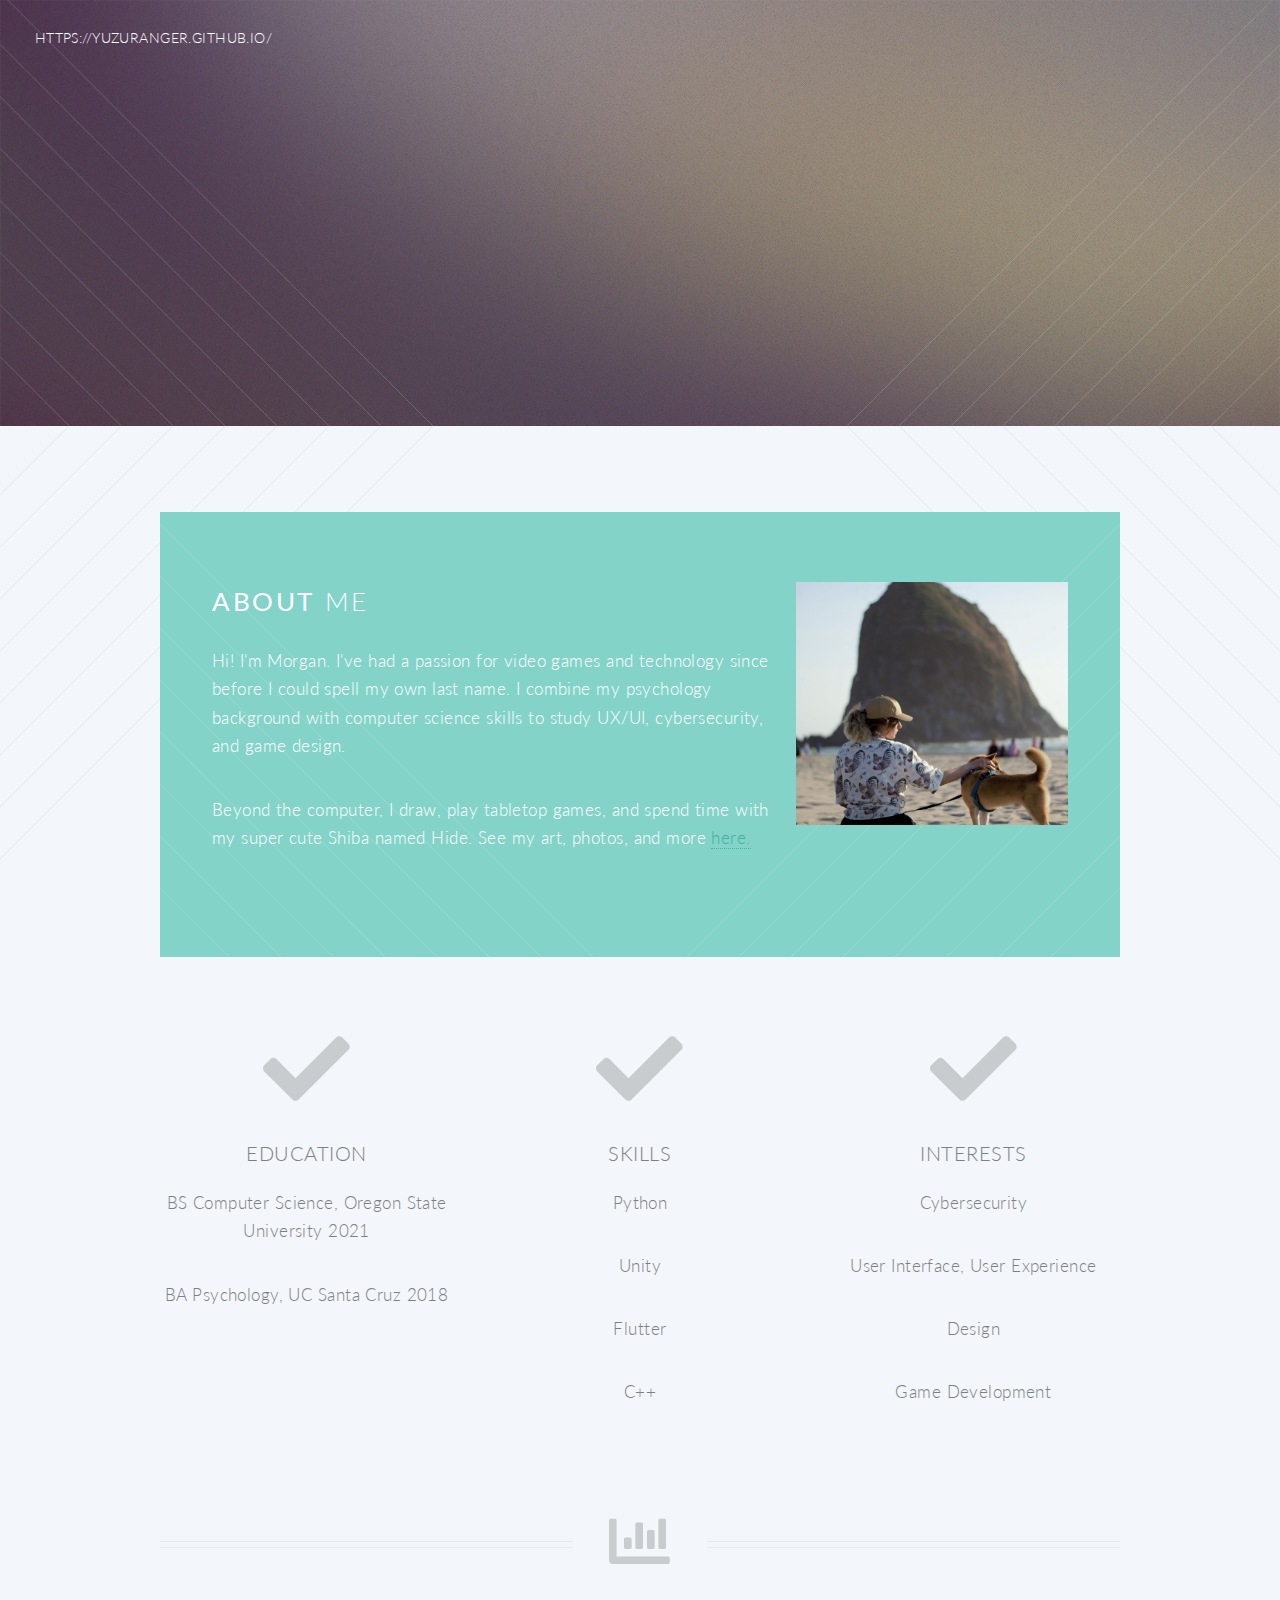
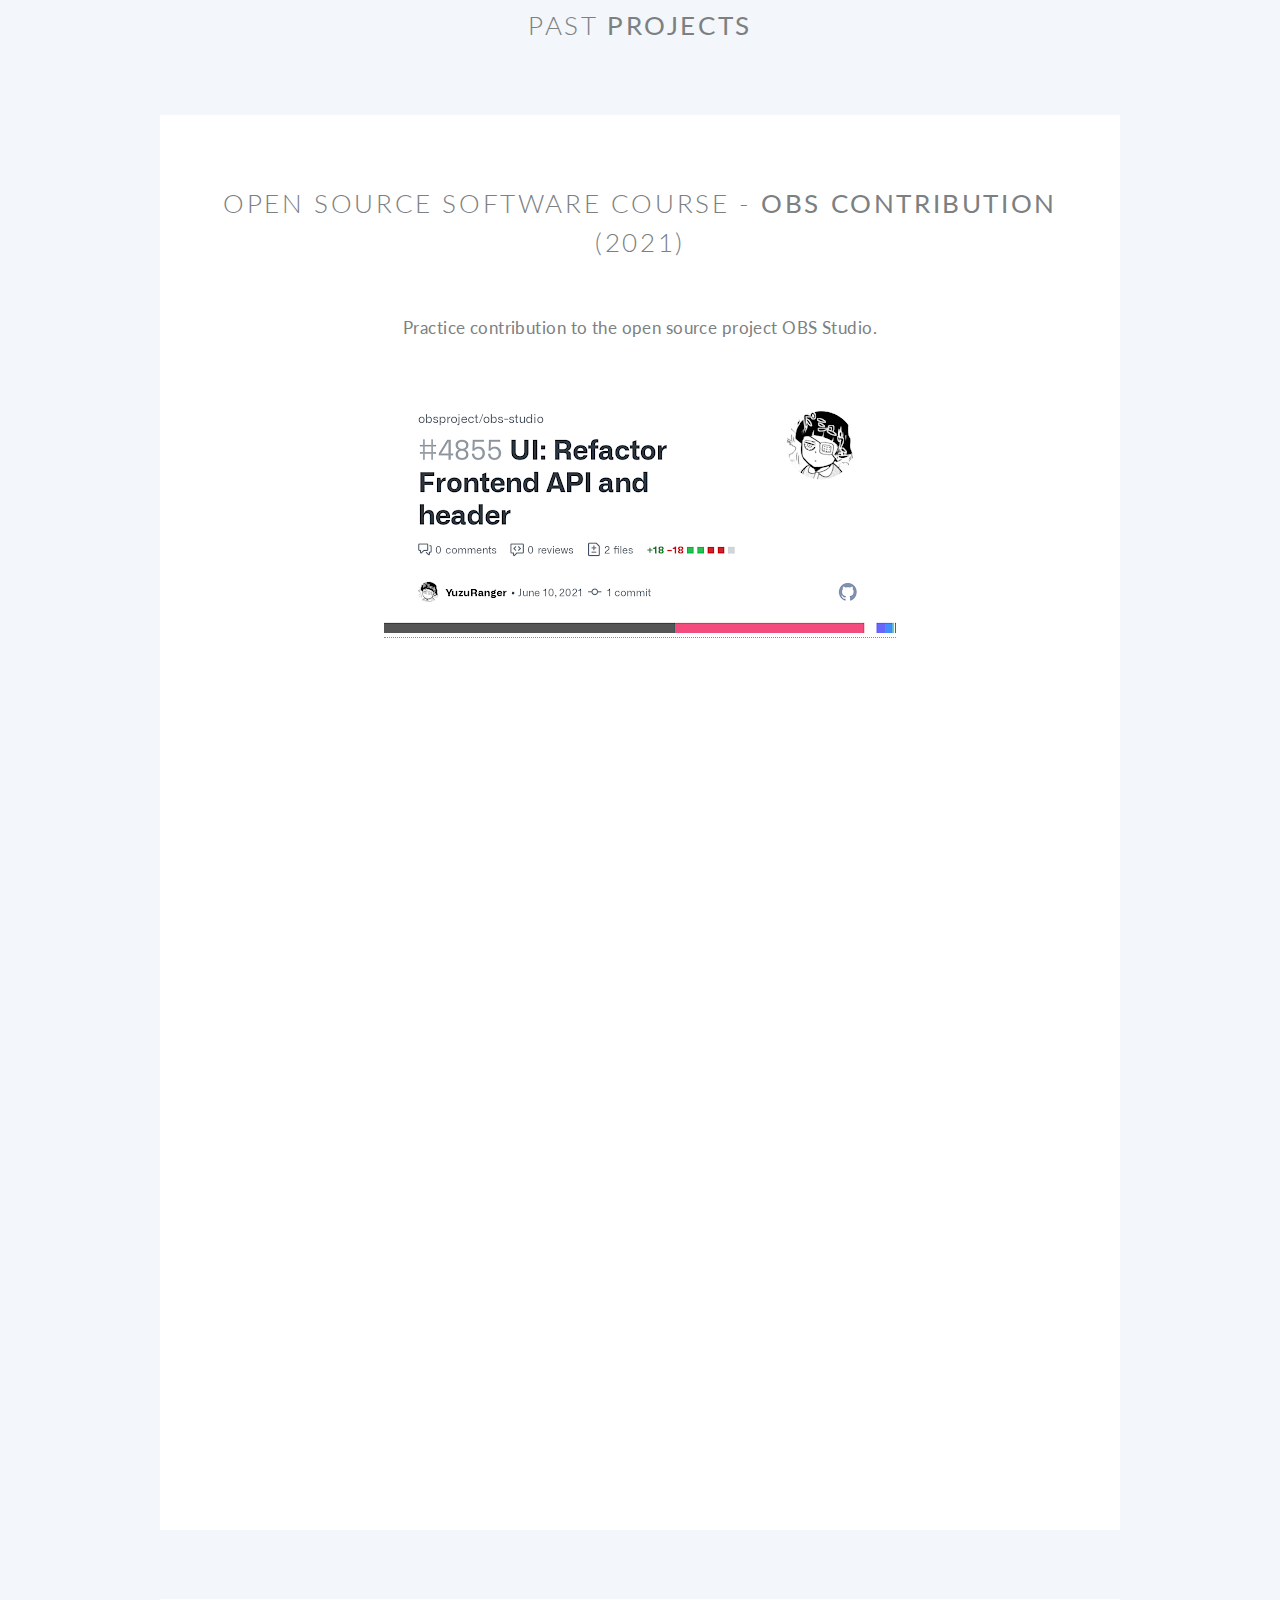
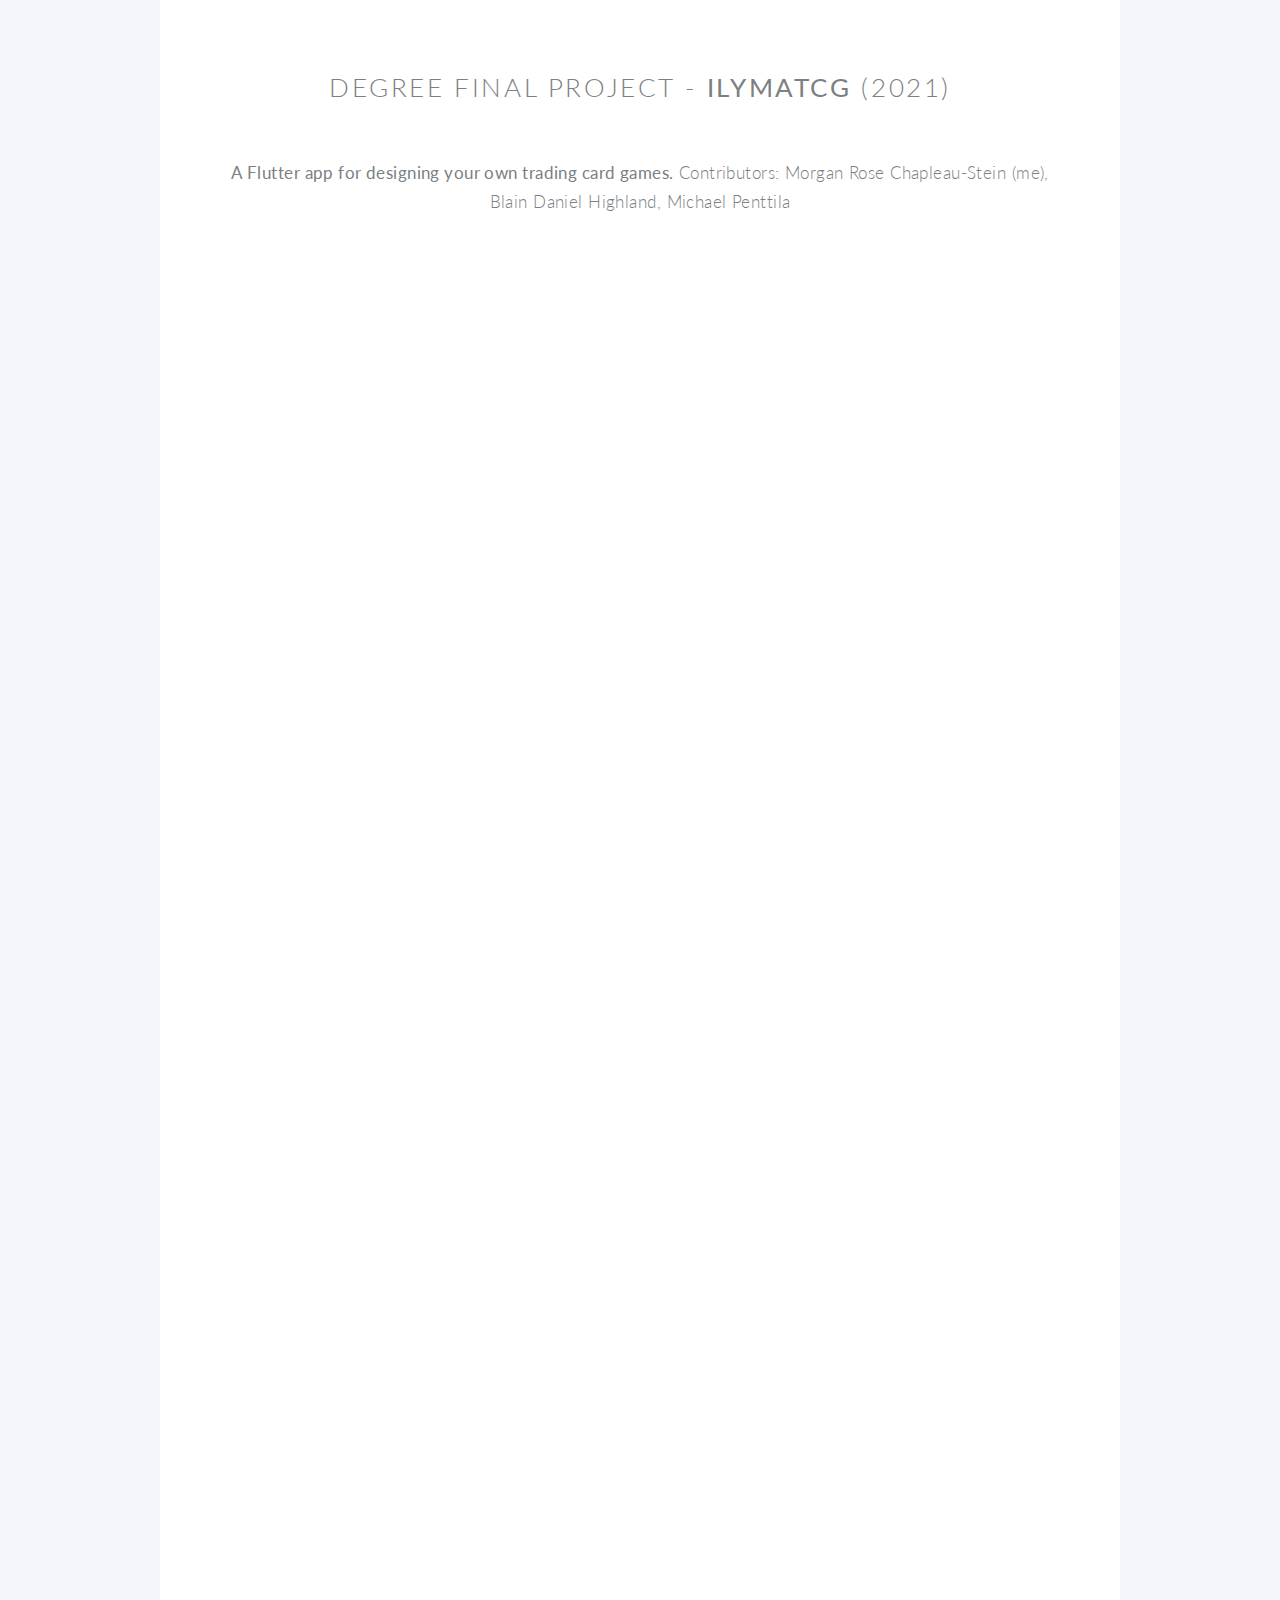
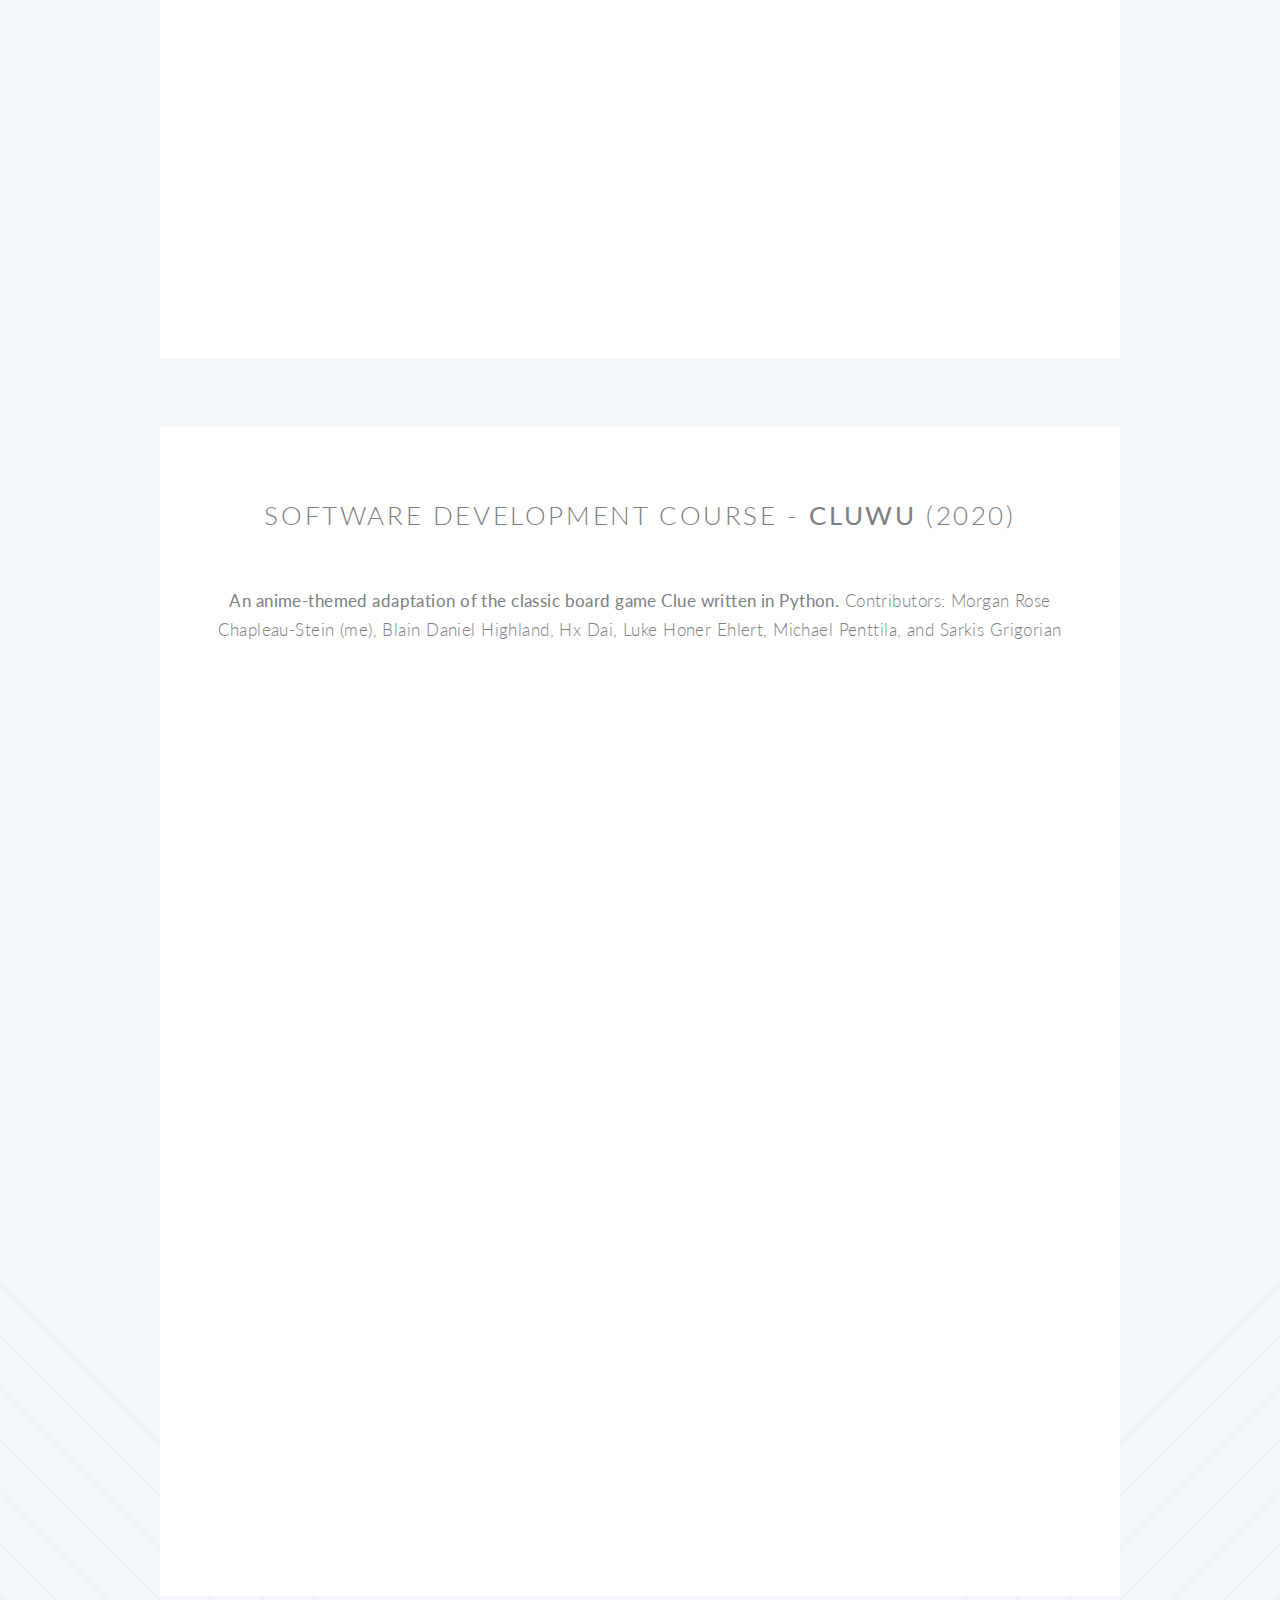
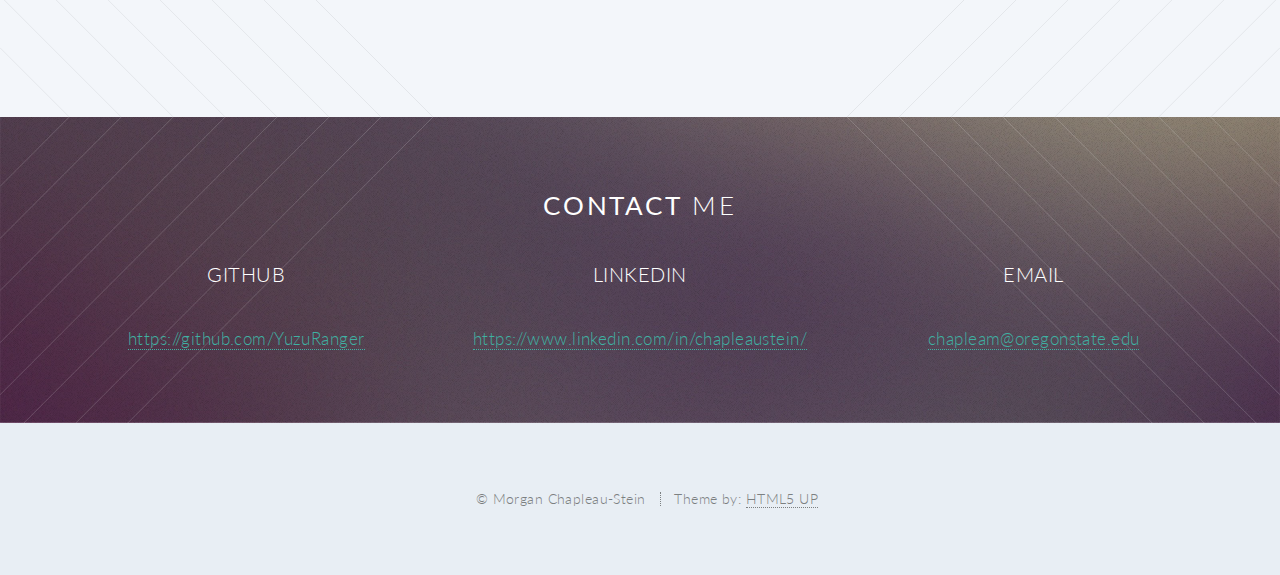
==== index.html @ c9068a82 "added art page" ====
<!DOCTYPE HTML>
<!--
	Twenty by HTML5 UP
	html5up.net | @ajlkn
	Free for personal and commercial use under the CCA 3.0 license (html5up.net/license)
-->
<html>
	<head>
		<title>YuzuRanger on Github</title>
		<meta charset="utf-8" />
		<meta name="viewport" content="width=device-width, initial-scale=1, user-scalable=no" />
		<link rel="stylesheet" href="assets/css/main.css" />
		<noscript><link rel="stylesheet" href="assets/css/noscript.css" /></noscript>
	</head>
	<body class="index is-preload">
		<div id="page-wrapper">

			<!-- Header -->
				<header id="header" class="alt">
					<h1 id="logo"><a href="index.html"><span>https://yuzuranger.github.io/</span></a></h1>
				</header>

			<!-- Banner -->
				<section id="banner">

					<!--
						".inner" is set up as an inline-block so it automatically expands
						in both directions to fit whatever's inside it. This means it won't
						automatically wrap lines, so be sure to use line breaks where
						appropriate (<br />).
					-->
					<div class="inner">

						<header>
							<h2>Morgan Chapleau-Stein</h2>
						</header>


					</div>

				</section>

			<!-- Main -->
				<article id="main">



					<!-- One -->
						<section class="wrapper style2 container special-alt">
							<div class="row gtr-50">
								<div class="col-8 col-12-narrower">

									<header>
										<h2><strong>about</strong> me</h2>
									</header>
									<p>Hi! I'm Morgan. I've had a passion for video games and technology since before I could spell my own last name. I combine my psychology background with computer science skills to study UX/UI, cybersecurity, and game design.</p>
									<p>Beyond the computer, I draw, play tabletop games, and spend time with my super cute Shiba named Hide. See my art, photos, and more <a href="art.html">here.</a></p>
									
								</div>
								<div class="col-4 col-12-narrower imp-narrower">

									<img src="images/me.jpg" width=100%>

								</div>
							</div>
						</section>

					<!-- Two -->
						<section class="wrapper style1 container special">
							<div class="row">
								<div class="col-4 col-12-narrower">

									<section>
										<span class="icon solid featured fa-check"></span>
										<header>
											<h3>Education</h3>
										</header>
										<p>BS Computer Science, Oregon State University 2021</p>
										<p>BA Psychology, UC Santa Cruz 2018</p>

									</section>

								</div>
								<div class="col-4 col-12-narrower">

									<section>
										<span class="icon solid featured fa-check"></span>
										<header>
											<h3>Skills</h3>
										</header>
										<p>Python</p>
										<p>Unity</p>
										<p>Flutter</p>
										<p>C++</p>
									</section>

								</div>
								<div class="col-4 col-12-narrower">

									<section>
										<span class="icon solid featured fa-check"></span>
										<header>
											<h3>Interests</h3>
										</header>
										<p>Cybersecurity</p>
										<p>User Interface, User Experience</p>
										<p>Design</p>
										<p>Game Development</p>
									</section>

								</div>
							</div>
						</section>

					<!-- projects -->
					<header class="special container">
						<span class="icon solid fa-chart-bar"></span>
						<h2>Past <strong>projects</strong></h2>
					</header>
						<section class="wrapper style3 container special">
							<header class="major">
								<h2>Open Source Software Course - <strong>OBS Contribution</strong> (2021)</h2>
							</header>
							<p><strong>Practice contribution to the open source project OBS Studio.</strong></p>

							<a href="https://github.com/obsproject/obs-studio/pull/4855"><img src="images/g1.png"></a>
							<br>

							<iframe src="https://docs.google.com/document/d/e/2PACX-1vSwGiPOzsuc2Uw4snIFhmp6GbvDnw8uD0S9r4WxNr6JnyrdRnXQN_FtcjjogyVrmE24zHFkXemZm5EI/pub?embedded=true"></iframe>
						</section>
						<section class="wrapper style3 container special">
							<header class="major">
								<h2>Degree Final Project - <strong>ILYMATCG</strong> (2021)</h2>
							</header>
							<p><strong>A Flutter app for designing your own trading card games.</strong> Contributors: Morgan Rose Chapleau-Stein (me), Blain Daniel Highland, Michael Penttila</p>
							
							<iframe src="https://drive.google.com/file/d/1SNBXT-QyRemCZCyQq621tSJqMJPLqbXi/preview" allow="autoplay"></iframe>
							<br>
							<iframe src="https://docs.google.com/document/d/e/2PACX-1vS5sUre1M38hXi2wz8zLCX3wiAbRw67lg-1IGA5bc5-B4x-B6H-WtFAdE83tLiREfbLYarfRO1UyEIy/pub?embedded=true"></iframe>

						</section>
						<section class="wrapper style3 container special">
							<header class="major">
								<h2>Software Development Course - <strong>CLUWU</strong> (2020)</h2>
							</header>
							<p><strong>An anime-themed adaptation of the classic board game Clue written in Python.</strong> Contributors: Morgan Rose Chapleau-Stein (me), Blain Daniel Highland, Hx Dai, Luke Honer Ehlert, Michael Penttila, and Sarkis Grigorian</p>
							<br>
							<iframe width="560" height="315" src="https://www.youtube.com/embed/fvXl5PFmOvU" title="YouTube video player" frameborder="0" allow="accelerometer; autoplay; clipboard-write; encrypted-media; gyroscope; picture-in-picture" allowfullscreen></iframe>

						</section>



				</article>

			<!-- CTA -->
				<section id="cta">

					<header>
						<h2><strong>Contact</strong> Me</h2>
					</header>

					<div class="row">
								<div class="col-4 col-12-narrower">

									<section>
										<header>
											<h3>GitHub</h3>
										</header>
										<a href="https://github.com/YuzuRanger">https://github.com/YuzuRanger</a>
									</section>

								</div>
								<div class="col-4 col-12-narrower">

									<section>
										<header>
											<h3>LinkedIn</h3>
										</header>
										<a href="https://www.linkedin.com/in/chapleaustein/">https://www.linkedin.com/in/chapleaustein/</a>
									</section>

								</div>
								<div class="col-4 col-12-narrower">

									<section>
										<header>
											<h3>Email</h3>
										</header>
										<a href="chapleam@oregonstate.edu">chapleam@oregonstate.edu</a>
									</section>

								</div>

				</section>

			<!-- Footer -->
				<footer id="footer">



					<ul class="copyright">
						<li>&copy; Morgan Chapleau-Stein</li><li>Theme by: <a href="http://html5up.net">HTML5 UP</a></li>
					</ul>

				</footer>

		</div>

		<!-- Scripts -->
			<script src="assets/js/jquery.min.js"></script>
			<script src="assets/js/jquery.dropotron.min.js"></script>
			<script src="assets/js/jquery.scrolly.min.js"></script>
			<script src="assets/js/jquery.scrollex.min.js"></script>
			<script src="assets/js/browser.min.js"></script>
			<script src="assets/js/breakpoints.min.js"></script>
			<script src="assets/js/util.js"></script>
			<script src="assets/js/main.js"></script>

	</body>
</html>
---- assets/css/main.css ----
@import url("fontawesome-all.min.css");
@import url("https://fonts.googleapis.com/css?family=Lato:300,400,900");

/*
	Twenty by HTML5 UP
	html5up.net | @ajlkn
	Free for personal and commercial use under the CCA 3.0 license (html5up.net/license)
*/
      iframe {
        width: 100%;
        height: 90vh;
        border: none;
      }

html, body, div, span, applet, object,
iframe, h1, h2, h3, h4, h5, h6, p, blockquote,
pre, a, abbr, acronym, address, big, cite,
code, del, dfn, em, img, ins, kbd, q, s, samp,
small, strike, strong, sub, sup, tt, var, b,
u, i, center, dl, dt, dd, ol, ul, li, fieldset,
form, label, legend, table, caption, tbody,
tfoot, thead, tr, th, td, article, aside,
canvas, details, embed, figure, figcaption,
footer, header, hgroup, menu, nav, output, ruby,
section, summary, time, mark, audio, video {
	margin: 0;
	padding: 0;
	border: 0;
	font-size: 100%;
	font: inherit;
	vertical-align: baseline;}

article, aside, details, figcaption, figure,
footer, header, hgroup, menu, nav, section {
	display: block;}

body {
	line-height: 1;
}

ol, ul {
	list-style: none;
}

blockquote, q {
	quotes: none;
}

	blockquote:before, blockquote:after, q:before, q:after {
		content: '';
		content: none;
	}

table {
	border-collapse: collapse;
	border-spacing: 0;
}

body {
	-webkit-text-size-adjust: none;
}

mark {
	background-color: transparent;
	color: inherit;
}

input::-moz-focus-inner {
	border: 0;
	padding: 0;
}

input, select, textarea {
	-moz-appearance: none;
	-webkit-appearance: none;
	-ms-appearance: none;
	appearance: none;
}

/* Basic */

	html {
		box-sizing: border-box;
	}

	*, *:before, *:after {
		box-sizing: inherit;
	}

	body {
		background: #f3f6fa;
	}

		body.is-preload *, body.is-preload *:before, body.is-preload *:after {
			-moz-animation: none !important;
			-webkit-animation: none !important;
			-ms-animation: none !important;
			animation: none !important;
			-moz-transition: none !important;
			-webkit-transition: none !important;
			-ms-transition: none !important;
			transition: none !important;
		}

	body, input, select, textarea {
		color: #7c8081;
		font-family: 'Lato', sans-serif;
		font-size: 15pt;
		font-weight: 300;
		letter-spacing: 0.025em;
		line-height: 1.75em;
	}

	a {
		-moz-transition: color 0.2s ease-in-out, border-color 0.2s ease-in-out, background-color 0.2s ease-in-out;
		-webkit-transition: color 0.2s ease-in-out, border-color 0.2s ease-in-out, background-color 0.2s ease-in-out;
		-ms-transition: color 0.2s ease-in-out, border-color 0.2s ease-in-out, background-color 0.2s ease-in-out;
		transition: color 0.2s ease-in-out, border-color 0.2s ease-in-out, background-color 0.2s ease-in-out;
		color: #3fb1a3;
		text-decoration: none;
		border-bottom: dotted 1px;
	}

		a:hover {
			border-bottom-color: transparent;
		}

	strong, b {
		font-weight: 400;
	}

	p, ul, ol, dl, table, blockquote {
		margin: 0 0 2em 0;
	}

	h1, h2, h3, h4, h5, h6 {
		color: inherit;
		font-weight: 300;
		line-height: 1.75em;
		margin-bottom: 1em;
		text-transform: uppercase;
	}

		h1 a, h2 a, h3 a, h4 a, h5 a, h6 a {
			color: inherit;
			text-decoration: none;
			border: 0;
		}

	h2 {
		font-size: 1.5em;
		letter-spacing: 0.1em;
	}

	h3 {
		font-size: 1.15em;
		letter-spacing: 0.025em;
	}

	sub {
		font-size: 0.8em;
		position: relative;
		top: 0.5em;
	}

	sup {
		font-size: 0.8em;
		position: relative;
		top: -0.5em;
	}

	hr {
		border-top: solid 1px rgba(124, 128, 129, 0.2);
		border: 0;
		margin-bottom: 1.5em;
	}

	blockquote {
		border-left: solid 0.5em rgba(124, 128, 129, 0.2);
		font-style: italic;
		padding: 1em 0 1em 2em;
	}

/* Container */

	.container {
		margin: 0 auto;
		max-width: 100%;
		width: 1400px;
	}

		.container.medium {
			width: 1050px;
		}

		@media screen and (max-width: 1680px) {

			.container {
				width: 1200px;
			}

				.container.medium {
					width: 900px;
				}

		}

		@media screen and (max-width: 1280px) {

			.container {
				width: 960px;
			}

				.container.medium {
					width: 735px;
				}

		}

		@media screen and (max-width: 980px) {

			.container {
				width: 95%;
			}

				.container.medium {
					width: 71.25%;
				}

		}

		@media screen and (max-width: 840px) {

			.container {
				width: 95%;
			}

				.container.medium {
					width: 95%;
				}

		}

		@media screen and (max-width: 736px) {

			.container {
				width: 100%;
			}

				.container.medium {
					width: 100%;
				}

		}

/* Row */

	.row {
		display: flex;
		flex-wrap: wrap;
		box-sizing: border-box;
		align-items: stretch;
	}

		.row > * {
			box-sizing: border-box;
		}

		.row.gtr-uniform > * > :last-child {
			margin-bottom: 0;
		}

		.row.aln-left {
			justify-content: flex-start;
		}

		.row.aln-center {
			justify-content: center;
		}

		.row.aln-right {
			justify-content: flex-end;
		}

		.row.aln-top {
			align-items: flex-start;
		}

		.row.aln-middle {
			align-items: center;
		}

		.row.aln-bottom {
			align-items: flex-end;
		}

		.row > .imp {
			order: -1;
		}

		.row > .col-1 {
			width: 8.33333%;
		}

		.row > .off-1 {
			margin-left: 8.33333%;
		}

		.row > .col-2 {
			width: 16.66667%;
		}

		.row > .off-2 {
			margin-left: 16.66667%;
		}

		.row > .col-3 {
			width: 25%;
		}

		.row > .off-3 {
			margin-left: 25%;
		}

		.row > .col-4 {
			width: 33.33333%;
		}

		.row > .off-4 {
			margin-left: 33.33333%;
		}

		.row > .col-5 {
			width: 41.66667%;
		}

		.row > .off-5 {
			margin-left: 41.66667%;
		}

		.row > .col-6 {
			width: 50%;
		}

		.row > .off-6 {
			margin-left: 50%;
		}

		.row > .col-7 {
			width: 58.33333%;
		}

		.row > .off-7 {
			margin-left: 58.33333%;
		}

		.row > .col-8 {
			width: 66.66667%;
		}

		.row > .off-8 {
			margin-left: 66.66667%;
		}

		.row > .col-9 {
			width: 75%;
		}

		.row > .off-9 {
			margin-left: 75%;
		}

		.row > .col-10 {
			width: 83.33333%;
		}

		.row > .off-10 {
			margin-left: 83.33333%;
		}

		.row > .col-11 {
			width: 91.66667%;
		}

		.row > .off-11 {
			margin-left: 91.66667%;
		}

		.row > .col-12 {
			width: 100%;
		}

		.row > .off-12 {
			margin-left: 100%;
		}

		.row.gtr-0 {
			margin-top: 0px;
			margin-left: 0px;
		}

			.row.gtr-0 > * {
				padding: 0px 0 0 0px;
			}

			.row.gtr-0.gtr-uniform {
				margin-top: 0px;
			}

				.row.gtr-0.gtr-uniform > * {
					padding-top: 0px;
				}

		.row.gtr-25 {
			margin-top: -12.5px;
			margin-left: -12.5px;
		}

			.row.gtr-25 > * {
				padding: 12.5px 0 0 12.5px;
			}

			.row.gtr-25.gtr-uniform {
				margin-top: -12.5px;
			}

				.row.gtr-25.gtr-uniform > * {
					padding-top: 12.5px;
				}

		.row.gtr-50 {
			margin-top: -25px;
			margin-left: -25px;
		}

			.row.gtr-50 > * {
				padding: 25px 0 0 25px;
			}

			.row.gtr-50.gtr-uniform {
				margin-top: -25px;
			}

				.row.gtr-50.gtr-uniform > * {
					padding-top: 25px;
				}

		.row {
			margin-top: -50px;
			margin-left: -50px;
		}

			.row > * {
				padding: 50px 0 0 50px;
			}

			.row.gtr-uniform {
				margin-top: -50px;
			}

				.row.gtr-uniform > * {
					padding-top: 50px;
				}

		.row.gtr-150 {
			margin-top: -75px;
			margin-left: -75px;
		}

			.row.gtr-150 > * {
				padding: 75px 0 0 75px;
			}

			.row.gtr-150.gtr-uniform {
				margin-top: -75px;
			}

				.row.gtr-150.gtr-uniform > * {
					padding-top: 75px;
				}

		.row.gtr-200 {
			margin-top: -100px;
			margin-left: -100px;
		}

			.row.gtr-200 > * {
				padding: 100px 0 0 100px;
			}

			.row.gtr-200.gtr-uniform {
				margin-top: -100px;
			}

				.row.gtr-200.gtr-uniform > * {
					padding-top: 100px;
				}

		@media screen and (max-width: 1680px) {

			.row {
				display: flex;
				flex-wrap: wrap;
				box-sizing: border-box;
				align-items: stretch;
			}

				.row > * {
					box-sizing: border-box;
				}

				.row.gtr-uniform > * > :last-child {
					margin-bottom: 0;
				}

				.row.aln-left {
					justify-content: flex-start;
				}

				.row.aln-center {
					justify-content: center;
				}

				.row.aln-right {
					justify-content: flex-end;
				}

				.row.aln-top {
					align-items: flex-start;
				}

				.row.aln-middle {
					align-items: center;
				}

				.row.aln-bottom {
					align-items: flex-end;
				}

				.row > .imp-wide {
					order: -1;
				}

				.row > .col-1-wide {
					width: 8.33333%;
				}

				.row > .off-1-wide {
					margin-left: 8.33333%;
				}

				.row > .col-2-wide {
					width: 16.66667%;
				}

				.row > .off-2-wide {
					margin-left: 16.66667%;
				}

				.row > .col-3-wide {
					width: 25%;
				}

				.row > .off-3-wide {
					margin-left: 25%;
				}

				.row > .col-4-wide {
					width: 33.33333%;
				}

				.row > .off-4-wide {
					margin-left: 33.33333%;
				}

				.row > .col-5-wide {
					width: 41.66667%;
				}

				.row > .off-5-wide {
					margin-left: 41.66667%;
				}

				.row > .col-6-wide {
					width: 50%;
				}

				.row > .off-6-wide {
					margin-left: 50%;
				}

				.row > .col-7-wide {
					width: 58.33333%;
				}

				.row > .off-7-wide {
					margin-left: 58.33333%;
				}

				.row > .col-8-wide {
					width: 66.66667%;
				}

				.row > .off-8-wide {
					margin-left: 66.66667%;
				}

				.row > .col-9-wide {
					width: 75%;
				}

				.row > .off-9-wide {
					margin-left: 75%;
				}

				.row > .col-10-wide {
					width: 83.33333%;
				}

				.row > .off-10-wide {
					margin-left: 83.33333%;
				}

				.row > .col-11-wide {
					width: 91.66667%;
				}

				.row > .off-11-wide {
					margin-left: 91.66667%;
				}

				.row > .col-12-wide {
					width: 100%;
				}

				.row > .off-12-wide {
					margin-left: 100%;
				}

				.row.gtr-0 {
					margin-top: 0px;
					margin-left: 0px;
				}

					.row.gtr-0 > * {
						padding: 0px 0 0 0px;
					}

					.row.gtr-0.gtr-uniform {
						margin-top: 0px;
					}

						.row.gtr-0.gtr-uniform > * {
							padding-top: 0px;
						}

				.row.gtr-25 {
					margin-top: -10px;
					margin-left: -10px;
				}

					.row.gtr-25 > * {
						padding: 10px 0 0 10px;
					}

					.row.gtr-25.gtr-uniform {
						margin-top: -10px;
					}

						.row.gtr-25.gtr-uniform > * {
							padding-top: 10px;
						}

				.row.gtr-50 {
					margin-top: -20px;
					margin-left: -20px;
				}

					.row.gtr-50 > * {
						padding: 20px 0 0 20px;
					}

					.row.gtr-50.gtr-uniform {
						margin-top: -20px;
					}

						.row.gtr-50.gtr-uniform > * {
							padding-top: 20px;
						}

				.row {
					margin-top: -40px;
					margin-left: -40px;
				}

					.row > * {
						padding: 40px 0 0 40px;
					}

					.row.gtr-uniform {
						margin-top: -40px;
					}

						.row.gtr-uniform > * {
							padding-top: 40px;
						}

				.row.gtr-150 {
					margin-top: -60px;
					margin-left: -60px;
				}

					.row.gtr-150 > * {
						padding: 60px 0 0 60px;
					}

					.row.gtr-150.gtr-uniform {
						margin-top: -60px;
					}

						.row.gtr-150.gtr-uniform > * {
							padding-top: 60px;
						}

				.row.gtr-200 {
					margin-top: -80px;
					margin-left: -80px;
				}

					.row.gtr-200 > * {
						padding: 80px 0 0 80px;
					}

					.row.gtr-200.gtr-uniform {
						margin-top: -80px;
					}

						.row.gtr-200.gtr-uniform > * {
							padding-top: 80px;
						}

		}

		@media screen and (max-width: 1280px) {

			.row {
				display: flex;
				flex-wrap: wrap;
				box-sizing: border-box;
				align-items: stretch;
			}

				.row > * {
					box-sizing: border-box;
				}

				.row.gtr-uniform > * > :last-child {
					margin-bottom: 0;
				}

				.row.aln-left {
					justify-content: flex-start;
				}

				.row.aln-center {
					justify-content: center;
				}

				.row.aln-right {
					justify-content: flex-end;
				}

				.row.aln-top {
					align-items: flex-start;
				}

				.row.aln-middle {
					align-items: center;
				}

				.row.aln-bottom {
					align-items: flex-end;
				}

				.row > .imp-normal {
					order: -1;
				}

				.row > .col-1-normal {
					width: 8.33333%;
				}

				.row > .off-1-normal {
					margin-left: 8.33333%;
				}

				.row > .col-2-normal {
					width: 16.66667%;
				}

				.row > .off-2-normal {
					margin-left: 16.66667%;
				}

				.row > .col-3-normal {
					width: 25%;
				}

				.row > .off-3-normal {
					margin-left: 25%;
				}

				.row > .col-4-normal {
					width: 33.33333%;
				}

				.row > .off-4-normal {
					margin-left: 33.33333%;
				}

				.row > .col-5-normal {
					width: 41.66667%;
				}

				.row > .off-5-normal {
					margin-left: 41.66667%;
				}

				.row > .col-6-normal {
					width: 50%;
				}

				.row > .off-6-normal {
					margin-left: 50%;
				}

				.row > .col-7-normal {
					width: 58.33333%;
				}

				.row > .off-7-normal {
					margin-left: 58.33333%;
				}

				.row > .col-8-normal {
					width: 66.66667%;
				}

				.row > .off-8-normal {
					margin-left: 66.66667%;
				}

				.row > .col-9-normal {
					width: 75%;
				}

				.row > .off-9-normal {
					margin-left: 75%;
				}

				.row > .col-10-normal {
					width: 83.33333%;
				}

				.row > .off-10-normal {
					margin-left: 83.33333%;
				}

				.row > .col-11-normal {
					width: 91.66667%;
				}

				.row > .off-11-normal {
					margin-left: 91.66667%;
				}

				.row > .col-12-normal {
					width: 100%;
				}

				.row > .off-12-normal {
					margin-left: 100%;
				}

				.row.gtr-0 {
					margin-top: 0px;
					margin-left: 0px;
				}

					.row.gtr-0 > * {
						padding: 0px 0 0 0px;
					}

					.row.gtr-0.gtr-uniform {
						margin-top: 0px;
					}

						.row.gtr-0.gtr-uniform > * {
							padding-top: 0px;
						}

				.row.gtr-25 {
					margin-top: -10px;
					margin-left: -10px;
				}

					.row.gtr-25 > * {
						padding: 10px 0 0 10px;
					}

					.row.gtr-25.gtr-uniform {
						margin-top: -10px;
					}

						.row.gtr-25.gtr-uniform > * {
							padding-top: 10px;
						}

				.row.gtr-50 {
					margin-top: -20px;
					margin-left: -20px;
				}

					.row.gtr-50 > * {
						padding: 20px 0 0 20px;
					}

					.row.gtr-50.gtr-uniform {
						margin-top: -20px;
					}

						.row.gtr-50.gtr-uniform > * {
							padding-top: 20px;
						}

				.row {
					margin-top: -40px;
					margin-left: -40px;
				}

					.row > * {
						padding: 40px 0 0 40px;
					}

					.row.gtr-uniform {
						margin-top: -40px;
					}

						.row.gtr-uniform > * {
							padding-top: 40px;
						}

				.row.gtr-150 {
					margin-top: -60px;
					margin-left: -60px;
				}

					.row.gtr-150 > * {
						padding: 60px 0 0 60px;
					}

					.row.gtr-150.gtr-uniform {
						margin-top: -60px;
					}

						.row.gtr-150.gtr-uniform > * {
							padding-top: 60px;
						}

				.row.gtr-200 {
					margin-top: -80px;
					margin-left: -80px;
				}

					.row.gtr-200 > * {
						padding: 80px 0 0 80px;
					}

					.row.gtr-200.gtr-uniform {
						margin-top: -80px;
					}

						.row.gtr-200.gtr-uniform > * {
							padding-top: 80px;
						}

		}

		@media screen and (max-width: 980px) {

			.row {
				display: flex;
				flex-wrap: wrap;
				box-sizing: border-box;
				align-items: stretch;
			}

				.row > * {
					box-sizing: border-box;
				}

				.row.gtr-uniform > * > :last-child {
					margin-bottom: 0;
				}

				.row.aln-left {
					justify-content: flex-start;
				}

				.row.aln-center {
					justify-content: center;
				}

				.row.aln-right {
					justify-content: flex-end;
				}

				.row.aln-top {
					align-items: flex-start;
				}

				.row.aln-middle {
					align-items: center;
				}

				.row.aln-bottom {
					align-items: flex-end;
				}

				.row > .imp-narrow {
					order: -1;
				}

				.row > .col-1-narrow {
					width: 8.33333%;
				}

				.row > .off-1-narrow {
					margin-left: 8.33333%;
				}

				.row > .col-2-narrow {
					width: 16.66667%;
				}

				.row > .off-2-narrow {
					margin-left: 16.66667%;
				}

				.row > .col-3-narrow {
					width: 25%;
				}

				.row > .off-3-narrow {
					margin-left: 25%;
				}

				.row > .col-4-narrow {
					width: 33.33333%;
				}

				.row > .off-4-narrow {
					margin-left: 33.33333%;
				}

				.row > .col-5-narrow {
					width: 41.66667%;
				}

				.row > .off-5-narrow {
					margin-left: 41.66667%;
				}

				.row > .col-6-narrow {
					width: 50%;
				}

				.row > .off-6-narrow {
					margin-left: 50%;
				}

				.row > .col-7-narrow {
					width: 58.33333%;
				}

				.row > .off-7-narrow {
					margin-left: 58.33333%;
				}

				.row > .col-8-narrow {
					width: 66.66667%;
				}

				.row > .off-8-narrow {
					margin-left: 66.66667%;
				}

				.row > .col-9-narrow {
					width: 75%;
				}

				.row > .off-9-narrow {
					margin-left: 75%;
				}

				.row > .col-10-narrow {
					width: 83.33333%;
				}

				.row > .off-10-narrow {
					margin-left: 83.33333%;
				}

				.row > .col-11-narrow {
					width: 91.66667%;
				}

				.row > .off-11-narrow {
					margin-left: 91.66667%;
				}

				.row > .col-12-narrow {
					width: 100%;
				}

				.row > .off-12-narrow {
					margin-left: 100%;
				}

				.row.gtr-0 {
					margin-top: 0px;
					margin-left: 0px;
				}

					.row.gtr-0 > * {
						padding: 0px 0 0 0px;
					}

					.row.gtr-0.gtr-uniform {
						margin-top: 0px;
					}

						.row.gtr-0.gtr-uniform > * {
							padding-top: 0px;
						}

				.row.gtr-25 {
					margin-top: -7.5px;
					margin-left: -7.5px;
				}

					.row.gtr-25 > * {
						padding: 7.5px 0 0 7.5px;
					}

					.row.gtr-25.gtr-uniform {
						margin-top: -7.5px;
					}

						.row.gtr-25.gtr-uniform > * {
							padding-top: 7.5px;
						}

				.row.gtr-50 {
					margin-top: -15px;
					margin-left: -15px;
				}

					.row.gtr-50 > * {
						padding: 15px 0 0 15px;
					}

					.row.gtr-50.gtr-uniform {
						margin-top: -15px;
					}

						.row.gtr-50.gtr-uniform > * {
							padding-top: 15px;
						}

				.row {
					margin-top: -30px;
					margin-left: -30px;
				}

					.row > * {
						padding: 30px 0 0 30px;
					}

					.row.gtr-uniform {
						margin-top: -30px;
					}

						.row.gtr-uniform > * {
							padding-top: 30px;
						}

				.row.gtr-150 {
					margin-top: -45px;
					margin-left: -45px;
				}

					.row.gtr-150 > * {
						padding: 45px 0 0 45px;
					}

					.row.gtr-150.gtr-uniform {
						margin-top: -45px;
					}

						.row.gtr-150.gtr-uniform > * {
							padding-top: 45px;
						}

				.row.gtr-200 {
					margin-top: -60px;
					margin-left: -60px;
				}

					.row.gtr-200 > * {
						padding: 60px 0 0 60px;
					}

					.row.gtr-200.gtr-uniform {
						margin-top: -60px;
					}

						.row.gtr-200.gtr-uniform > * {
							padding-top: 60px;
						}

		}

		@media screen and (max-width: 840px) {

			.row {
				display: flex;
				flex-wrap: wrap;
				box-sizing: border-box;
				align-items: stretch;
			}

				.row > * {
					box-sizing: border-box;
				}

				.row.gtr-uniform > * > :last-child {
					margin-bottom: 0;
				}

				.row.aln-left {
					justify-content: flex-start;
				}

				.row.aln-center {
					justify-content: center;
				}

				.row.aln-right {
					justify-content: flex-end;
				}

				.row.aln-top {
					align-items: flex-start;
				}

				.row.aln-middle {
					align-items: center;
				}

				.row.aln-bottom {
					align-items: flex-end;
				}

				.row > .imp-narrower {
					order: -1;
				}

				.row > .col-1-narrower {
					width: 8.33333%;
				}

				.row > .off-1-narrower {
					margin-left: 8.33333%;
				}

				.row > .col-2-narrower {
					width: 16.66667%;
				}

				.row > .off-2-narrower {
					margin-left: 16.66667%;
				}

				.row > .col-3-narrower {
					width: 25%;
				}

				.row > .off-3-narrower {
					margin-left: 25%;
				}

				.row > .col-4-narrower {
					width: 33.33333%;
				}

				.row > .off-4-narrower {
					margin-left: 33.33333%;
				}

				.row > .col-5-narrower {
					width: 41.66667%;
				}

				.row > .off-5-narrower {
					margin-left: 41.66667%;
				}

				.row > .col-6-narrower {
					width: 50%;
				}

				.row > .off-6-narrower {
					margin-left: 50%;
				}

				.row > .col-7-narrower {
					width: 58.33333%;
				}

				.row > .off-7-narrower {
					margin-left: 58.33333%;
				}

				.row > .col-8-narrower {
					width: 66.66667%;
				}

				.row > .off-8-narrower {
					margin-left: 66.66667%;
				}

				.row > .col-9-narrower {
					width: 75%;
				}

				.row > .off-9-narrower {
					margin-left: 75%;
				}

				.row > .col-10-narrower {
					width: 83.33333%;
				}

				.row > .off-10-narrower {
					margin-left: 83.33333%;
				}

				.row > .col-11-narrower {
					width: 91.66667%;
				}

				.row > .off-11-narrower {
					margin-left: 91.66667%;
				}

				.row > .col-12-narrower {
					width: 100%;
				}

				.row > .off-12-narrower {
					margin-left: 100%;
				}

				.row.gtr-0 {
					margin-top: 0px;
					margin-left: 0px;
				}

					.row.gtr-0 > * {
						padding: 0px 0 0 0px;
					}

					.row.gtr-0.gtr-uniform {
						margin-top: 0px;
					}

						.row.gtr-0.gtr-uniform > * {
							padding-top: 0px;
						}

				.row.gtr-25 {
					margin-top: -7.5px;
					margin-left: -7.5px;
				}

					.row.gtr-25 > * {
						padding: 7.5px 0 0 7.5px;
					}

					.row.gtr-25.gtr-uniform {
						margin-top: -7.5px;
					}

						.row.gtr-25.gtr-uniform > * {
							padding-top: 7.5px;
						}

				.row.gtr-50 {
					margin-top: -15px;
					margin-left: -15px;
				}

					.row.gtr-50 > * {
						padding: 15px 0 0 15px;
					}

					.row.gtr-50.gtr-uniform {
						margin-top: -15px;
					}

						.row.gtr-50.gtr-uniform > * {
							padding-top: 15px;
						}

				.row {
					margin-top: -30px;
					margin-left: -30px;
				}

					.row > * {
						padding: 30px 0 0 30px;
					}

					.row.gtr-uniform {
						margin-top: -30px;
					}

						.row.gtr-uniform > * {
							padding-top: 30px;
						}

				.row.gtr-150 {
					margin-top: -45px;
					margin-left: -45px;
				}

					.row.gtr-150 > * {
						padding: 45px 0 0 45px;
					}

					.row.gtr-150.gtr-uniform {
						margin-top: -45px;
					}

						.row.gtr-150.gtr-uniform > * {
							padding-top: 45px;
						}

				.row.gtr-200 {
					margin-top: -60px;
					margin-left: -60px;
				}

					.row.gtr-200 > * {
						padding: 60px 0 0 60px;
					}

					.row.gtr-200.gtr-uniform {
						margin-top: -60px;
					}

						.row.gtr-200.gtr-uniform > * {
							padding-top: 60px;
						}

		}

		@media screen and (max-width: 736px) {

			.row {
				display: flex;
				flex-wrap: wrap;
				box-sizing: border-box;
				align-items: stretch;
			}

				.row > * {
					box-sizing: border-box;
				}

				.row.gtr-uniform > * > :last-child {
					margin-bottom: 0;
				}

				.row.aln-left {
					justify-content: flex-start;
				}

				.row.aln-center {
					justify-content: center;
				}

				.row.aln-right {
					justify-content: flex-end;
				}

				.row.aln-top {
					align-items: flex-start;
				}

				.row.aln-middle {
					align-items: center;
				}

				.row.aln-bottom {
					align-items: flex-end;
				}

				.row > .imp-mobile {
					order: -1;
				}

				.row > .col-1-mobile {
					width: 8.33333%;
				}

				.row > .off-1-mobile {
					margin-left: 8.33333%;
				}

				.row > .col-2-mobile {
					width: 16.66667%;
				}

				.row > .off-2-mobile {
					margin-left: 16.66667%;
				}

				.row > .col-3-mobile {
					width: 25%;
				}

				.row > .off-3-mobile {
					margin-left: 25%;
				}

				.row > .col-4-mobile {
					width: 33.33333%;
				}

				.row > .off-4-mobile {
					margin-left: 33.33333%;
				}

				.row > .col-5-mobile {
					width: 41.66667%;
				}

				.row > .off-5-mobile {
					margin-left: 41.66667%;
				}

				.row > .col-6-mobile {
					width: 50%;
				}

				.row > .off-6-mobile {
					margin-left: 50%;
				}

				.row > .col-7-mobile {
					width: 58.33333%;
				}

				.row > .off-7-mobile {
					margin-left: 58.33333%;
				}

				.row > .col-8-mobile {
					width: 66.66667%;
				}

				.row > .off-8-mobile {
					margin-left: 66.66667%;
				}

				.row > .col-9-mobile {
					width: 75%;
				}

				.row > .off-9-mobile {
					margin-left: 75%;
				}

				.row > .col-10-mobile {
					width: 83.33333%;
				}

				.row > .off-10-mobile {
					margin-left: 83.33333%;
				}

				.row > .col-11-mobile {
					width: 91.66667%;
				}

				.row > .off-11-mobile {
					margin-left: 91.66667%;
				}

				.row > .col-12-mobile {
					width: 100%;
				}

				.row > .off-12-mobile {
					margin-left: 100%;
				}

				.row.gtr-0 {
					margin-top: 0px;
					margin-left: 0px;
				}

					.row.gtr-0 > * {
						padding: 0px 0 0 0px;
					}

					.row.gtr-0.gtr-uniform {
						margin-top: 0px;
					}

						.row.gtr-0.gtr-uniform > * {
							padding-top: 0px;
						}

				.row.gtr-25 {
					margin-top: -7.5px;
					margin-left: -7.5px;
				}

					.row.gtr-25 > * {
						padding: 7.5px 0 0 7.5px;
					}

					.row.gtr-25.gtr-uniform {
						margin-top: -7.5px;
					}

						.row.gtr-25.gtr-uniform > * {
							padding-top: 7.5px;
						}

				.row.gtr-50 {
					margin-top: -15px;
					margin-left: -15px;
				}

					.row.gtr-50 > * {
						padding: 15px 0 0 15px;
					}

					.row.gtr-50.gtr-uniform {
						margin-top: -15px;
					}

						.row.gtr-50.gtr-uniform > * {
							padding-top: 15px;
						}

				.row {
					margin-top: -30px;
					margin-left: -30px;
				}

					.row > * {
						padding: 30px 0 0 30px;
					}

					.row.gtr-uniform {
						margin-top: -30px;
					}

						.row.gtr-uniform > * {
							padding-top: 30px;
						}

				.row.gtr-150 {
					margin-top: -45px;
					margin-left: -45px;
				}

					.row.gtr-150 > * {
						padding: 45px 0 0 45px;
					}

					.row.gtr-150.gtr-uniform {
						margin-top: -45px;
					}

						.row.gtr-150.gtr-uniform > * {
							padding-top: 45px;
						}

				.row.gtr-200 {
					margin-top: -60px;
					margin-left: -60px;
				}

					.row.gtr-200 > * {
						padding: 60px 0 0 60px;
					}

					.row.gtr-200.gtr-uniform {
						margin-top: -60px;
					}

						.row.gtr-200.gtr-uniform > * {
							padding-top: 60px;
						}

		}

/* Section/Article */

	section.special, article.special {
		text-align: center;
	}

	header.major {
		padding-bottom: 2em;
	}

	header.special {
		margin-bottom: 5em;
		padding-top: 7em;
		position: relative;
		text-align: center;
	}

		header.special:before, header.special:after {
			border-bottom: solid 1.5px;
			border-top: solid 1.5px;
			content: '';
			height: 7px;
			opacity: 0.1;
			position: absolute;
			top: 1.75em;
			width: 43%;
		}

		header.special:before {
			left: 0;
		}

		header.special:after {
			right: 0;
		}

		header.special h2 {
			margin-bottom: 0;
		}

		header.special h2 + p {
			margin-bottom: 0;
			padding-top: 1.5em;
		}

		header.special .icon {
			cursor: default;
			height: 7em;
			left: 0;
			position: absolute;
			text-align: center;
			top: 1em;
			width: 100%;
		}

			header.special .icon:before {
				font-size: 3.5em;
				opacity: 0.35;
			}

	footer > :last-child {
		margin-bottom: 0;
	}

	footer.major {
		padding-top: 3em;
	}

/* Form */

	input[type="text"],
	input[type="password"],
	input[type="email"],
	textarea {
		-moz-transition: background-color 0.2s ease-in-out, border-color 0.2s ease-in-out;
		-webkit-transition: background-color 0.2s ease-in-out, border-color 0.2s ease-in-out;
		-ms-transition: background-color 0.2s ease-in-out, border-color 0.2s ease-in-out;
		transition: background-color 0.2s ease-in-out, border-color 0.2s ease-in-out;
		-moz-appearance: none;
		-webkit-appearance: none;
		-ms-appearance: none;
		appearance: none;
		background: none;
		border: solid 1px rgba(124, 128, 129, 0.2);
		border-radius: 0;
		color: inherit;
		display: block;
		padding: 0.75em;
		text-decoration: none;
		width: 100%;
		outline: 0;
	}

		input[type="text"]:focus,
		input[type="password"]:focus,
		input[type="email"]:focus,
		textarea:focus {
			border-color: #83d3c9;
		}

	input[type="text"],
	input[type="password"],
	input[type="email"] {
		line-height: 1em;
	}

	::-webkit-input-placeholder {
		color: inherit;
		opacity: 0.5;
		position: relative;
		top: 3px;
	}

	:-moz-placeholder {
		color: inherit;
		opacity: 0.5;
	}

	::-moz-placeholder {
		color: inherit;
		opacity: 0.5;
	}

	:-ms-input-placeholder {
		color: inherit;
		opacity: 0.5;
	}

/* Image */

	.image {
		border: 0;
		position: relative;
	}

		.image:before {
			background: url("images/overlay.png");
			content: '';
			height: 100%;
			left: 0;
			position: absolute;
			top: 0;
			width: 100%;
		}

		.image.fit {
			display: block;
		}

			.image.fit img {
				display: block;
				width: 100%;
			}

		.image.featured {
			display: block;
			margin: 0 0 2em 0;
		}

			.image.featured img {
				display: block;
				width: 100%;
			}

/* Icon */

	.icon {
		text-decoration: none;
		position: relative;
	}

		.icon:before {
			-moz-osx-font-smoothing: grayscale;
			-webkit-font-smoothing: antialiased;
			display: inline-block;
			font-style: normal;
			font-variant: normal;
			text-rendering: auto;
			line-height: 1;
			text-transform: none !important;
			font-family: 'Font Awesome 5 Free';
			font-weight: 400;
		}

		.icon.solid:before {
			font-weight: 900;
		}

		.icon:before {
			line-height: inherit;
		}

		.icon.brands:before {
			font-family: 'Font Awesome 5 Brands';
		}

		.icon.circle {
			-moz-transition: all 0.2s ease-in-out;
			-webkit-transition: all 0.2s ease-in-out;
			-ms-transition: all 0.2s ease-in-out;
			transition: all 0.2s ease-in-out;
			border: 0;
			border-radius: 100%;
			display: inline-block;
			font-size: 1.25em;
			height: 2.25em;
			left: 0;
			line-height: 2.25em;
			text-align: center;
			text-decoration: none;
			top: 0;
			width: 2.25em;
		}

			.icon.circle:hover {
				top: -0.2em;
			}

			.icon.circle.fa-twitter {
				background: #70aecd;
				color: #fff;
			}

				.icon.circle.fa-twitter:hover {
					background: #7fb7d2;
				}

			.icon.circle.fa-facebook-f {
				background: #7490c3;
				color: #fff;
			}

				.icon.circle.fa-facebook-f:hover {
					background: #829bc9;
				}

			.icon.circle.fa-google-plus-g {
				background: #db6b67;
				color: #fff;
			}

				.icon.circle.fa-google-plus-g:hover {
					background: #df7b77;
				}

			.icon.circle.fa-github {
				background: #dcad8b;
				color: #fff;
			}

				.icon.circle.fa-github:hover {
					background: #e1b89b;
				}

			.icon.circle.fa-dribbble {
				background: #da83ae;
				color: #fff;
			}

				.icon.circle.fa-dribbble:hover {
					background: #df93b8;
				}

		.icon.featured {
			cursor: default;
			display: block;
			margin: 0 0 1.5em 0;
			opacity: 0.35;
			text-align: center;
		}

			.icon.featured:before {
				font-size: 5em;
				line-height: 1em;
			}

		.icon > .label {
			display: none;
		}

/* List */

	ol {
		list-style: decimal;
		padding-left: 1.25em;
	}

		ol li {
			padding-left: 0.25em;
		}

	ul {
		list-style: disc;
		padding-left: 1em;
	}

		ul li {
			padding-left: 0.5em;
		}

/* Icons */

	ul.icons {
		list-style: none;
		padding-left: 0;
		cursor: default;
	}

		ul.icons li {
			display: inline-block;
			line-height: 1em;
			padding-left: 0.5em;
		}

			ul.icons li:first-child {
				padding-left: 0;
			}

/* Featured Icons */

	ul.featured-icons {
		cursor: default;
		margin: -0.75em 0 0 0;
		opacity: 0.35;
		overflow: hidden;
		position: relative;
		list-style: none;
		padding-left: 0;
	}

		ul.featured-icons li {
			display: block;
			float: left;
			text-align: center;
			width: 50%;
			padding-left: 0;
			margin-bottom: 1em;
		}

			ul.featured-icons li .icon {
				display: inline-block;
				font-size: 5.5em;
				height: 1em;
				line-height: 1.5em;
				width: 1em;
			}

/* Buttons */

	ul.buttons {
		cursor: default;
		list-style: none;
		padding-left: 0;
	}

		ul.buttons:last-child {
			margin-bottom: 0;
		}

		ul.buttons li {
			display: inline-block;
			padding: 0 0 0 1.5em;
		}

			ul.buttons li:first-child {
				padding: 0;
			}

		ul.buttons.stacked li {
			display: block;
			padding: 1.5em 0 0 0;
		}

			ul.buttons.stacked li:first-child {
				padding: 0;
			}

/* Table */

	table {
		width: 100%;
	}

		table.default {
			width: 100%;
		}

			table.default tbody tr {
				border-bottom: solid 1px rgba(124, 128, 129, 0.2);
			}

			table.default td {
				padding: 0.5em 1em 0.5em 1em;
			}

			table.default th {
				font-weight: 400;
				padding: 0.5em 1em 0.5em 1em;
				text-align: left;
			}

			table.default thead {
				background: #7c8081;
				color: #fff;
			}

/* Button */

	input[type="button"],
	input[type="submit"],
	input[type="reset"],
	button,
	.button {
		-moz-appearance: none;
		-webkit-appearance: none;
		-ms-appearance: none;
		appearance: none;
		-moz-transition: color 0.2s ease-in-out, border-color 0.2s ease-in-out, background-color 0.2s ease-in-out;
		-webkit-transition: color 0.2s ease-in-out, border-color 0.2s ease-in-out, background-color 0.2s ease-in-out;
		-ms-transition: color 0.2s ease-in-out, border-color 0.2s ease-in-out, background-color 0.2s ease-in-out;
		transition: color 0.2s ease-in-out, border-color 0.2s ease-in-out, background-color 0.2s ease-in-out;
		background: none;
		border: solid 1px;
		border-radius: 0;
		color: inherit;
		cursor: pointer;
		display: inline-block;
		font-size: 0.8em;
		font-weight: 900;
		letter-spacing: 2px;
		min-width: 18em;
		padding: 0 0.75em;
		line-height: 3.75em;
		text-align: center;
		text-decoration: none;
		text-transform: uppercase;
	}

		input[type="button"]:hover,
		input[type="submit"]:hover,
		input[type="reset"]:hover,
		button:hover,
		.button:hover {
			background: rgba(188, 202, 206, 0.15);
			border-color: inherit;
		}

		input[type="button"].primary,
		input[type="submit"].primary,
		input[type="reset"].primary,
		button.primary,
		.button.primary {
			background: #83d3c9;
			border-color: #83d3c9;
			color: #fff !important;
		}

			input[type="button"].primary:hover,
			input[type="submit"].primary:hover,
			input[type="reset"].primary:hover,
			button.primary:hover,
			.button.primary:hover {
				background: #96dad1 !important;
				border-color: #96dad1 !important;
			}

		input[type="button"].fit,
		input[type="submit"].fit,
		input[type="reset"].fit,
		button.fit,
		.button.fit {
			width: 100%;
		}

		input[type="button"].small,
		input[type="submit"].small,
		input[type="reset"].small,
		button.small,
		.button.small {
			font-size: 0.7em;
			min-width: 14em;
			padding: 0.5em 0;
		}

/* Wrapper */

	.wrapper {
		margin-bottom: 5em;
		padding: 5em;
	}

		.wrapper.style1 {
			padding: 0;
		}

		.wrapper.style2 {
			background-color: #83d3c9;
			background-image: url("images/light-bl.svg"), url("images/light-br.svg");
			background-position: bottom left, bottom right;
			background-repeat: no-repeat, no-repeat;
			background-size: 25em, 25em;
			color: #fff;
		}

			.wrapper.style2 input[type="button"]:hover,
			.wrapper.style2 input[type="submit"]:hover,
			.wrapper.style2 input[type="reset"]:hover,
			.wrapper.style2 button:hover,
			.wrapper.style2 .button:hover {
				background: rgba(255, 255, 255, 0.15) !important;
			}

			.wrapper.style2 input[type="button"].primary,
			.wrapper.style2 input[type="submit"].primary,
			.wrapper.style2 input[type="reset"].primary,
			.wrapper.style2 button.primary,
			.wrapper.style2 .button.primary {
				background: #fff;
				border-color: #fff;
				color: #83d3c9 !important;
			}

				.wrapper.style2 input[type="button"].primary:hover,
				.wrapper.style2 input[type="submit"].primary:hover,
				.wrapper.style2 input[type="reset"].primary:hover,
				.wrapper.style2 button.primary:hover,
				.wrapper.style2 .button.primary:hover {
					border-color: inherit !important;
					color: #fff !important;
				}

		.wrapper.style3 {
			background: #fff;
			color: inherit;
		}

		.wrapper.style4 {
			background: #fff;
			color: inherit;
			padding: 4em;
		}

/* Header */

	@-moz-keyframes reveal-header {
		0% {
			top: -5em;
		}

		100% {
			top: 0;
		}
	}

	@-webkit-keyframes reveal-header {
		0% {
			top: -5em;
		}

		100% {
			top: 0;
		}
	}

	@-ms-keyframes reveal-header {
		0% {
			top: -5em;
		}

		100% {
			top: 0;
		}
	}

	@keyframes reveal-header {
		0% {
			top: -5em;
		}

		100% {
			top: 0;
		}
	}

	#header {
		background: #fff;
		box-shadow: 0 1px 2px 0 rgba(0, 0, 0, 0.075);
		color: inherit;
		cursor: default;
		font-size: 0.8em;
		left: 0;
		padding: 1em 1.5em;
		position: fixed;
		top: 0;
		width: 100%;
		z-index: 10000;
	}

		#header h1 {
			font-weight: 900;
			margin: 0;
		}

			#header h1 span {
				font-weight: 300;
			}

		#header nav {
			letter-spacing: 0.075em;
			position: absolute;
			right: 1.5em;
			text-transform: uppercase;
			top: 0.75em;
		}

			#header nav ul {
				list-style: none;
				padding-left: 0;
			}

				#header nav ul li {
					display: inline-block;
					margin-left: 1.5em;
					padding-left: 0;
				}

					#header nav ul li > ul {
						display: none;
					}

					#header nav ul li a {
						border: solid 1px transparent;
						color: inherit;
						display: inline-block;
						line-height: 1em;
						padding: 0.6em 0.75em;
						text-decoration: none;
					}

					#header nav ul li input[type="button"],
					#header nav ul li input[type="submit"],
					#header nav ul li input[type="reset"],
					#header nav ul li button,
					#header nav ul li .button {
						font-size: 1em;
						min-width: 0;
						width: auto;
					}

					#header nav ul li.submenu > a {
						text-decoration: none;
					}

						#header nav ul li.submenu > a:before {
							-moz-osx-font-smoothing: grayscale;
							-webkit-font-smoothing: antialiased;
							display: inline-block;
							font-style: normal;
							font-variant: normal;
							text-rendering: auto;
							line-height: 1;
							text-transform: none !important;
							font-family: 'Font Awesome 5 Free';
							font-weight: 900;
						}

						#header nav ul li.submenu > a:before {
							content: '\f107';
							margin-right: 0.65em;
						}

					#header nav ul li.active > a, #header nav ul li:hover > a {
						-moz-transition: all 0.2s ease-in-out;
						-webkit-transition: all 0.2s ease-in-out;
						-ms-transition: all 0.2s ease-in-out;
						transition: all 0.2s ease-in-out;
						background: rgba(188, 202, 206, 0.15);
					}

					#header nav ul li.current > a {
						font-weight: 900;
					}

		#header.reveal {
			-moz-animation: reveal-header 0.5s;
			-webkit-animation: reveal-header 0.5s;
			-ms-animation: reveal-header 0.5s;
			animation: reveal-header 0.5s;
		}

		#header.alt {
			-moz-animation: none;
			-webkit-animation: none;
			-ms-animation: none;
			animation: none;
			background: transparent;
			box-shadow: none;
			color: #fff;
			padding: 2em 2.5em;
			position: absolute;
		}

			#header.alt nav {
				right: 2.5em;
				top: 1.75em;
			}

				#header.alt nav ul li.active > a, #header.alt nav ul li:hover > a {
					border: solid 1px;
				}

/* Dropotron */

	.dropotron {
		list-style: none;
		padding-left: 0;
		background: #fff;
		box-shadow: 0 1px 2px 0 rgba(0, 0, 0, 0.075);
		line-height: 2.25em;
		min-width: 13em;
		padding: 1em 0;
		text-transform: uppercase;
		margin-top: calc(-1em + 1px);
	}

		.dropotron.level-0 {
			font-size: 0.7em;
			font-weight: 400;
			margin-top: 1.5em;
		}

			.dropotron.level-0:before {
				border-bottom: solid 0.5em #fff;
				border-left: solid 0.5em transparent;
				border-right: solid 0.5em transparent;
				content: '';
				left: 0.75em;
				position: absolute;
				top: -0.45em;
			}

		.dropotron > li {
			border-top: solid 1px rgba(124, 128, 129, 0.2);
			padding-left: 0;
		}

			.dropotron > li > a {
				-moz-transition: none;
				-webkit-transition: none;
				-ms-transition: none;
				transition: none;
				color: inherit;
				text-decoration: none;
				padding: 0 1em;
				border: 0;
			}

			.dropotron > li:hover > a {
				background: #83d3c9;
				color: #fff;
			}

			.dropotron > li:first-child {
				border-top: 0;
			}

/* Banner */

	@-moz-keyframes reveal-banner {
		0% {
			opacity: 0;
		}

		100% {
			opacity: 1;
		}
	}

	@-webkit-keyframes reveal-banner {
		0% {
			opacity: 0;
		}

		100% {
			opacity: 1;
		}
	}

	@-ms-keyframes reveal-banner {
		0% {
			opacity: 0;
		}

		100% {
			opacity: 1;
		}
	}

	@keyframes reveal-banner {
		0% {
			opacity: 0;
		}

		100% {
			opacity: 1;
		}
	}

	#banner {
		background-attachment: scroll, scroll, scroll, fixed;
		background-color: #645862;
		background-image: url("images/light-bl.svg"), url("images/light-br.svg"), url("images/overlay.png"), url("../../images/banner.jpg");
		background-position: bottom left, bottom right, top left, top center;
		background-repeat: no-repeat, no-repeat, repeat, no-repeat;
		background-size: 25em, 25em, auto, cover;
		color: #fff;
		cursor: default;
		padding: 6em 0;
		text-align: center;
	}

		#banner .inner {
			-moz-animation: reveal-banner 1s 0.25s ease-in-out;
			-webkit-animation: reveal-banner 1s 0.25s ease-in-out;
			-ms-animation: reveal-banner 1s 0.25s ease-in-out;
			animation: reveal-banner 1s 0.25s ease-in-out;
			-moz-animation-fill-mode: forwards;
			-webkit-animation-fill-mode: forwards;
			-ms-animation-fill-mode: forwards;
			animation-fill-mode: forwards;
			background: rgba(52, 27, 43, 0.5);
			color: #fff;
			display: inline-block;
			opacity: 0;
			padding: 3em;
			text-align: center;
		}

			#banner .inner header {
				display: inline-block;
				border-bottom: solid 2px;
				border-top: solid 2px;
				margin: 0 0 2em 0;
				padding: 3px 0 3px 0;
			}

				#banner .inner header h2 {
					border-bottom: solid 2px;
					border-top: solid 2px;
					font-size: 2.5em;
					font-weight: 900;
					letter-spacing: 0.2em;
					margin: 0;
					padding-left: 0.05em;
					position: relative;
					text-transform: uppercase;
				}

			#banner .inner p {
				letter-spacing: 0.1em;
				margin: 0;
				text-transform: uppercase;
			}

				#banner .inner p a {
					color: inherit;
					font-weight: 400;
					text-decoration: none;
				}

			#banner .inner footer {
				margin: 2em 0 0 0;
			}

/* Main */

	#main {
		background-image: url("images/dark-tl.svg"), url("images/dark-tr.svg"), url("images/dark-bl.svg"), url("images/dark-br.svg");
		background-position: top left, top right, bottom left, bottom right;
		background-repeat: no-repeat;
		background-size: 25em;
		padding: 7em 0;
	}

		#main > :last-child {
			margin-bottom: 0;
		}

		#main .sidebar section {
			border-top: solid 1px rgba(124, 128, 129, 0.2);
			margin: 3em 0 0 0;
			padding: 3em 0 0 0;
		}

			#main .sidebar section:first-child {
				border-top: 0;
				padding-top: 0;
				margin-top: 0;
			}

	body.index #main {
		padding-top: 5em;
	}

/* CTA */

	#cta {
		background-attachment: scroll, scroll, scroll, fixed;
		background-color: #645862;
		background-image: url("images/light-tl.svg"), url("images/light-tr.svg"), url("images/overlay.png"), url("../../images/banner.jpg");
		background-position: top left, top right, top left, bottom center;
		background-repeat: no-repeat, no-repeat, repeat, no-repeat;
		background-size: 25em, 25em, auto, cover;
		color: #fff;
		padding: 5em;
		text-align: center;
	}

		#cta header {
			margin-bottom: 2em;
		}

/* Footer */

	#footer {
		background: #E8EEF4;
		color: #7c8081;
		padding: 5em 5em 10em 5em;
		text-align: center;
	}

		#footer .copyright {
			font-size: 0.8em;
			line-height: 1em;
		}

			#footer .copyright a {
				color: inherit;
			}

			#footer .copyright li {
				display: inline-block;
				margin-left: 1em;
				padding-left: 1em;
				border-left: dotted 1px;
			}

				#footer .copyright li:first-child {
					margin: 0;
					padding: 0;
					border: 0;
				}

/* Wide */

	@media screen and (max-width: 1680px) {

		/* Basic */

			body, input, select, textarea {
				font-size: 14pt;
			}

		/* Section/Article */

			header.special {
				padding-top: 5.5em;
				margin-bottom: 4em;
			}

	}

/* Normal */

	@media screen and (max-width: 1280px) {

		/* Basic */

			body, input, select, textarea {
				font-size: 13pt;
				letter-spacing: 0.025em;
				line-height: 1.65em;
			}

			h1, h2, h3, h4, h5, h6 {
				line-height: 1.5em;
			}

		/* Section/Article */

			header.major {
				padding-bottom: 1.5em;
			}

			footer.major {
				padding-top: 2em;
			}

		/* Wrapper */

			.wrapper {
				margin-bottom: 4em;
				padding: 4em 3em;
			}

				.wrapper.style4 {
					padding: 3em;
				}

		/* Header */

			#header nav ul li {
				margin-left: 1em;
			}

		/* Banner */

			#banner {
				background-attachment: scroll;
			}

		/* CTA */

			#cta {
				padding: 4em;
				background-attachment: scroll;
			}

		/* Footer */

			#footer {
				padding: 4em;
			}

	}

/* Narrow */

	@media screen and (max-width: 980px) {

		/* Basic */

			body, input, select, textarea {
				font-size: 13pt;
				letter-spacing: 0.025em;
				line-height: 1.5em;
			}

		/* Section/Article */

			header br {
				display: none;
			}

			header.major {
				padding-bottom: 1em;
			}

			header.special {
				padding-left: 2.5em;
				padding-right: 2.5em;
			}

			footer.major {
				padding-top: 1.5em;
			}

		/* Wrapper */

			.wrapper {
				margin-bottom: 3em;
				padding: 3em 2.5em;
			}

				.wrapper.special br {
					display: none;
				}

				.wrapper.style1 {
					padding: 0 2.5em;
				}

				.wrapper.style2 {
					background-size: 15em;
				}

				.wrapper.style4 {
					padding: 2.5em;
				}

		/* Banner */

			#banner {
				background-size: 15em, 15em, auto, cover;
			}

		/* Main */

			#main {
				background-size: 15em;
			}

		/* CTA */

			#cta {
				background-size: 15em, 15em, auto, cover;
				padding: 3em;
			}

	}

/* Narrower */

	#navPanel, #navButton {
		display: none;
	}

	@media screen and (max-width: 840px) {

		/* Basic */

			html, body {
				overflow-x: hidden;
			}

			header.major {
				padding-bottom: 0.25em;
			}

			header.special {
				margin-bottom: 4em;
				padding-top: 5em;
			}

				header.special:before, header.special:after {
					width: 40%;
				}

				header.special h2 + p {
					padding-top: 1.25em;
				}

		/* Section/Article */

			section {
				margin: 1em 0 1em 0;
			}

				section:first-child {
					margin-top: 0;
				}

		/* Button */

			input[type="button"].small,
			input[type="submit"].small,
			input[type="reset"].small,
			button.small,
			.button.small {
				font-size: 0.8em;
				min-width: 18em;
				padding: 0.75em 0;
			}

		/* Featured Icons */

			ul.featured-icons {
				margin: 0;
			}

				ul.featured-icons li {
					display: inline-block;
					float: none;
					width: auto;
				}

					ul.featured-icons li .icon {
						font-size: 4em;
						width: 1.25em;
					}

		/* Buttons */

			ul.buttons li {
				display: block;
				padding: 1em 0 0 0;
			}

		/* Header */

			#header {
				display: none;
			}

		/* Banner */

			#banner {
				margin: 0;
			}

		/* Wrapper */

			.wrapper.special-alt {
				text-align: center;
			}

			.wrapper.style4 {
				padding-bottom: 3em;
			}

		/* Main */

			#main {
				padding: 5em 0;
			}

				#main .sidebar {
					border-top: solid 1px rgba(124, 128, 129, 0.1);
					padding-top: 3em;
				}

					#main .sidebar section {
						border-top: 0;
						padding-top: 0;
					}

			body.index #main {
				padding-top: 4.5em;
			}

		/* CTA */

			#cta {
				margin: 0;
			}

		/* Footer */

			#footer {
				padding: 4em 1.5em;
			}

		/* Nav */

			#page-wrapper {
				-moz-backface-visibility: hidden;
				-webkit-backface-visibility: hidden;
				-ms-backface-visibility: hidden;
				backface-visibility: hidden;
				-moz-transition: -moz-transform 0.5s ease;
				-webkit-transition: -webkit-transform 0.5s ease;
				-ms-transition: -ms-transform 0.5s ease;
				transition: transform 0.5s ease;
				padding-bottom: 1px;
			}

			#navButton {
				-moz-backface-visibility: hidden;
				-webkit-backface-visibility: hidden;
				-ms-backface-visibility: hidden;
				backface-visibility: hidden;
				-moz-transition: -moz-transform 0.5s ease;
				-webkit-transition: -webkit-transform 0.5s ease;
				-ms-transition: -ms-transform 0.5s ease;
				transition: transform 0.5s ease;
				display: block;
				height: 60px;
				left: 0;
				position: fixed;
				top: 0;
				width: 100%;
				z-index: 10001;
			}

				#navButton .toggle {
					text-decoration: none;
					height: 60px;
					left: 0;
					position: absolute;
					text-align: center;
					top: 0;
					width: 100%;
					border: 0;
					outline: 0;
				}

					#navButton .toggle:before {
						-moz-osx-font-smoothing: grayscale;
						-webkit-font-smoothing: antialiased;
						display: inline-block;
						font-style: normal;
						font-variant: normal;
						text-rendering: auto;
						line-height: 1;
						text-transform: none !important;
						font-family: 'Font Awesome 5 Free';
						font-weight: 900;
					}

					#navButton .toggle:before {
						color: #fff;
						content: '\f0c9';
						font-size: 1em;
						height: 40px;
						left: 10px;
						line-height: 40px;
						opacity: 0.5;
						position: absolute;
						top: 11px;
						width: 60px;
						z-index: 1;
					}

					#navButton .toggle:after {
						background: rgba(163, 169, 170, 0.75);
						border-radius: 2px;
						content: '';
						height: 40px;
						left: 10px;
						position: absolute;
						top: 10px;
						width: 60px;
					}

			#navPanel {
				-moz-backface-visibility: hidden;
				-webkit-backface-visibility: hidden;
				-ms-backface-visibility: hidden;
				backface-visibility: hidden;
				-moz-transform: translateX(-275px);
				-webkit-transform: translateX(-275px);
				-ms-transform: translateX(-275px);
				transform: translateX(-275px);
				-moz-transition: -moz-transform 0.5s ease;
				-webkit-transition: -webkit-transform 0.5s ease;
				-ms-transition: -ms-transform 0.5s ease;
				transition: transform 0.5s ease;
				display: block;
				height: 100%;
				left: 0;
				overflow-y: auto;
				position: fixed;
				top: 0;
				width: 275px;
				z-index: 10002;
				background: #1c2021;
				color: #fff;
				font-size: 0.8em;
				letter-spacing: 0.075em;
				text-transform: uppercase;
				padding: 0.25em 0.75em 1em 0.75em;
			}

				#navPanel .link {
					border: 0;
					border-top: solid 1px rgba(255, 255, 255, 0.05);
					color: inherit;
					display: block;
					height: 3em;
					line-height: 3em;
					opacity: 0.75;
					text-decoration: none;
				}

					#navPanel .link.depth-0 {
						font-weight: 900;
					}

					#navPanel .link:first-child {
						border-top: 0;
					}

				#navPanel .indent-1 {
					display: inline-block;
					width: 1em;
				}

				#navPanel .indent-2 {
					display: inline-block;
					width: 2em;
				}

				#navPanel .indent-3 {
					display: inline-block;
					width: 3em;
				}

				#navPanel .indent-4 {
					display: inline-block;
					width: 4em;
				}

				#navPanel .indent-5 {
					display: inline-block;
					width: 5em;
				}

			body.navPanel-visible #page-wrapper {
				-moz-transform: translateX(275px);
				-webkit-transform: translateX(275px);
				-ms-transform: translateX(275px);
				transform: translateX(275px);
			}

			body.navPanel-visible #navButton {
				-moz-transform: translateX(275px);
				-webkit-transform: translateX(275px);
				-ms-transform: translateX(275px);
				transform: translateX(275px);
			}

			body.navPanel-visible #navPanel {
				-moz-transform: translateX(0);
				-webkit-transform: translateX(0);
				-ms-transform: translateX(0);
				transform: translateX(0);
			}

	}

/* Mobile */

	@media screen and (max-width: 736px) {

		/* Basic */

			body {
				min-width: 320px;
			}

			h2 {
				font-size: 1.25em;
				letter-spacing: 0.1em;
			}

			h3 {
				font-size: 1em;
				letter-spacing: 0.025em;
			}

			p {
				text-align: justify;
			}

		/* Section/Article */

			header {
				text-align: center;
			}

				header.major {
					padding-bottom: 0;
				}

				header.special {
					margin-bottom: 3em;
					padding-left: 1.5em;
					padding-right: 1.5em;
				}

					header.special:before, header.special:after {
						width: 38%;
					}

					header.special .icon {
						font-size: 0.75em;
						top: 1.5em;
					}

				header p {
					text-align: center;
				}

			footer.major {
				padding-top: 0;
			}

		/* Icon */

			.icon.circle {
				font-size: 1em;
			}

		/* Button */

			input[type="button"],
			input[type="submit"],
			input[type="reset"],
			button,
			.button {
				max-width: 20em;
				width: 100%;
			}

				input[type="button"].fit,
				input[type="submit"].fit,
				input[type="reset"].fit,
				button.fit,
				.button.fit {
					width: auto;
				}

		/* Icons */

			ul.icons li {
				padding-left: 0.25em;
			}

		/* Featured Icons */

			ul.featured-icons li .icon {
				width: 1.1em;
			}

		/* Buttons */

			ul.buttons {
				text-align: center;
			}

		/* Wrapper */

			.wrapper {
				margin-bottom: 2.5em;
				padding: 2.25em 1.5em;
			}

				.wrapper.special br {
					display: none;
				}

				.wrapper.style1 {
					padding: 0 1.5em;
				}

				.wrapper.style2 {
					background-size: 10em;
					padding: 2.25em 1.5em;
				}

				.wrapper.style4 {
					background-size: 10em;
					padding: 1.5em 1.5em 3em 1.5em;
				}

		/* Banner */

			#banner {
				background-size: 10em, 10em, auto, cover;
				padding: 6em 0;
			}

				#banner .inner {
					background: none;
					display: block;
					padding: 0 1.5em;
				}

					#banner .inner header h2 {
						font-size: 1.5em;
					}

					#banner .inner p {
						text-align: center;
					}

					#banner .inner br {
						display: none;
					}

		/* Main */

			#main {
				background-size: 10em;
				padding: 3.5em 0 2.5em 0;
			}

			body.index #main {
				padding: 2.5em 0 0 0;
			}

			body.contact #main {
				padding-bottom: 0;
			}

		/* CTA */

			#cta {
				background-size: 10em, 10em, auto, cover;
				padding: 3em 1.5em;
			}

		/* Footer */

			#footer {
				padding: 3em 1.5em;
			}

				#footer .copyright li {
					display: block;
					margin: 1em 0 0 0;
					padding: 0;
					border: 0;
				}

		/* Nav */

			#navButton .toggle:before {
				top: 8px;
				left: 8px;
				width: 50px;
				height: 34px;
				line-height: 34px;
			}

			#navButton .toggle:after {
				top: 8px;
				left: 8px;
				width: 50px;
				height: 34px;
			}

	}
---- assets/css/noscript.css ----
/*
	Twenty by HTML5 UP
	html5up.net | @ajlkn
	Free for personal and commercial use under the CCA 3.0 license (html5up.net/license)
*/

/* Banner */

	#banner .inner {
		opacity: 1;
	}
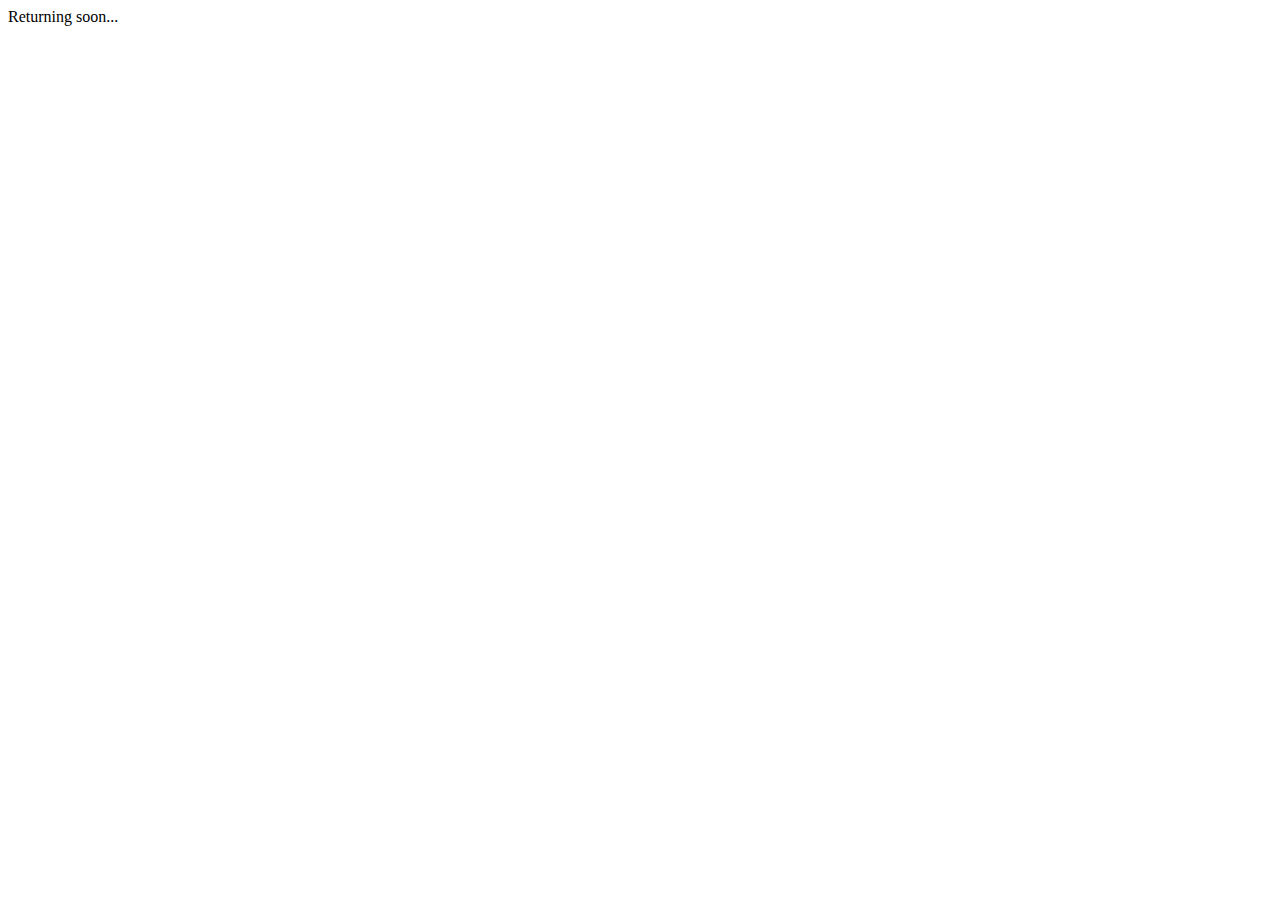
==== commit d2dda138: "Update index.html" ====
--- a/index.html
+++ b/index.html
@@ -12,210 +12,7 @@
 		<link rel="stylesheet" href="assets/css/main.css" />
 		<noscript><link rel="stylesheet" href="assets/css/noscript.css" /></noscript>
 	</head>
-	<body class="index is-preload">
-		<div id="page-wrapper">
-
-			<!-- Header -->
-				<header id="header" class="alt">
-					<h1 id="logo"><a href="index.html"><span>https://yuzuranger.github.io/</span></a></h1>
-				</header>
-
-			<!-- Banner -->
-				<section id="banner">
-
-					<!--
-						".inner" is set up as an inline-block so it automatically expands
-						in both directions to fit whatever's inside it. This means it won't
-						automatically wrap lines, so be sure to use line breaks where
-						appropriate (<br />).
-					-->
-					<div class="inner">
-
-						<header>
-							<h2>Morgan Chapleau-Stein</h2>
-						</header>
-
-
-					</div>
-
-				</section>
-
-			<!-- Main -->
-				<article id="main">
-
-
-
-					<!-- One -->
-						<section class="wrapper style2 container special-alt">
-							<div class="row gtr-50">
-								<div class="col-8 col-12-narrower">
-
-									<header>
-										<h2><strong>about</strong> me</h2>
-									</header>
-									<p>Hi! I'm Morgan. I've had a passion for video games and technology since before I could spell my own last name. I combine my psychology background with computer science skills to study UX/UI, cybersecurity, and game design.</p>
-									<p>Beyond the computer, I draw, play tabletop games, and spend time with my super cute Shiba named Hide. See my art, photos, and more <a href="art.html">here.</a></p>
-									
-								</div>
-								<div class="col-4 col-12-narrower imp-narrower">
-
-									<img src="images/me.jpg" width=100%>
-
-								</div>
-							</div>
-						</section>
-
-					<!-- Two -->
-						<section class="wrapper style1 container special">
-							<div class="row">
-								<div class="col-4 col-12-narrower">
-
-									<section>
-										<span class="icon solid featured fa-check"></span>
-										<header>
-											<h3>Education</h3>
-										</header>
-										<p>BS Computer Science, Oregon State University 2021</p>
-										<p>BA Psychology, UC Santa Cruz 2018</p>
-
-									</section>
-
-								</div>
-								<div class="col-4 col-12-narrower">
-
-									<section>
-										<span class="icon solid featured fa-check"></span>
-										<header>
-											<h3>Skills</h3>
-										</header>
-										<p>Python</p>
-										<p>Unity</p>
-										<p>Flutter</p>
-										<p>C++</p>
-									</section>
-
-								</div>
-								<div class="col-4 col-12-narrower">
-
-									<section>
-										<span class="icon solid featured fa-check"></span>
-										<header>
-											<h3>Interests</h3>
-										</header>
-										<p>Cybersecurity</p>
-										<p>User Interface, User Experience</p>
-										<p>Design</p>
-										<p>Game Development</p>
-									</section>
-
-								</div>
-							</div>
-						</section>
-
-					<!-- projects -->
-					<header class="special container">
-						<span class="icon solid fa-chart-bar"></span>
-						<h2>Past <strong>projects</strong></h2>
-					</header>
-						<section class="wrapper style3 container special">
-							<header class="major">
-								<h2>Open Source Software Course - <strong>OBS Contribution</strong> (2021)</h2>
-							</header>
-							<p><strong>Practice contribution to the open source project OBS Studio.</strong></p>
-
-							<a href="https://github.com/obsproject/obs-studio/pull/4855"><img src="images/g1.png"></a>
-							<br>
-
-							<iframe src="https://docs.google.com/document/d/e/2PACX-1vSwGiPOzsuc2Uw4snIFhmp6GbvDnw8uD0S9r4WxNr6JnyrdRnXQN_FtcjjogyVrmE24zHFkXemZm5EI/pub?embedded=true"></iframe>
-						</section>
-						<section class="wrapper style3 container special">
-							<header class="major">
-								<h2>Degree Final Project - <strong>ILYMATCG</strong> (2021)</h2>
-							</header>
-							<p><strong>A Flutter app for designing your own trading card games.</strong> Contributors: Morgan Rose Chapleau-Stein (me), Blain Daniel Highland, Michael Penttila</p>
-							
-							<iframe src="https://drive.google.com/file/d/1SNBXT-QyRemCZCyQq621tSJqMJPLqbXi/preview" allow="autoplay"></iframe>
-							<br>
-							<iframe src="https://docs.google.com/document/d/e/2PACX-1vS5sUre1M38hXi2wz8zLCX3wiAbRw67lg-1IGA5bc5-B4x-B6H-WtFAdE83tLiREfbLYarfRO1UyEIy/pub?embedded=true"></iframe>
-
-						</section>
-						<section class="wrapper style3 container special">
-							<header class="major">
-								<h2>Software Development Course - <strong>CLUWU</strong> (2020)</h2>
-							</header>
-							<p><strong>An anime-themed adaptation of the classic board game Clue written in Python.</strong> Contributors: Morgan Rose Chapleau-Stein (me), Blain Daniel Highland, Hx Dai, Luke Honer Ehlert, Michael Penttila, and Sarkis Grigorian</p>
-							<br>
-							<iframe width="560" height="315" src="https://www.youtube.com/embed/fvXl5PFmOvU" title="YouTube video player" frameborder="0" allow="accelerometer; autoplay; clipboard-write; encrypted-media; gyroscope; picture-in-picture" allowfullscreen></iframe>
-
-						</section>
-
-
-
-				</article>
-
-			<!-- CTA -->
-				<section id="cta">
-
-					<header>
-						<h2><strong>Contact</strong> Me</h2>
-					</header>
-
-					<div class="row">
-								<div class="col-4 col-12-narrower">
-
-									<section>
-										<header>
-											<h3>GitHub</h3>
-										</header>
-										<a href="https://github.com/YuzuRanger">https://github.com/YuzuRanger</a>
-									</section>
-
-								</div>
-								<div class="col-4 col-12-narrower">
-
-									<section>
-										<header>
-											<h3>LinkedIn</h3>
-										</header>
-										<a href="https://www.linkedin.com/in/chapleaustein/">https://www.linkedin.com/in/chapleaustein/</a>
-									</section>
-
-								</div>
-								<div class="col-4 col-12-narrower">
-
-									<section>
-										<header>
-											<h3>Email</h3>
-										</header>
-										<a href="chapleam@oregonstate.edu">chapleam@oregonstate.edu</a>
-									</section>
-
-								</div>
-
-				</section>
-
-			<!-- Footer -->
-				<footer id="footer">
-
-
-
-					<ul class="copyright">
-						<li>&copy; Morgan Chapleau-Stein</li><li>Theme by: <a href="http://html5up.net">HTML5 UP</a></li>
-					</ul>
-
-				</footer>
-
-		</div>
-
-		<!-- Scripts -->
-			<script src="assets/js/jquery.min.js"></script>
-			<script src="assets/js/jquery.dropotron.min.js"></script>
-			<script src="assets/js/jquery.scrolly.min.js"></script>
-			<script src="assets/js/jquery.scrollex.min.js"></script>
-			<script src="assets/js/browser.min.js"></script>
-			<script src="assets/js/breakpoints.min.js"></script>
-			<script src="assets/js/util.js"></script>
-			<script src="assets/js/main.js"></script>
-
+	<body class="index">
+		Returning soon...
 	</body>
 </html>
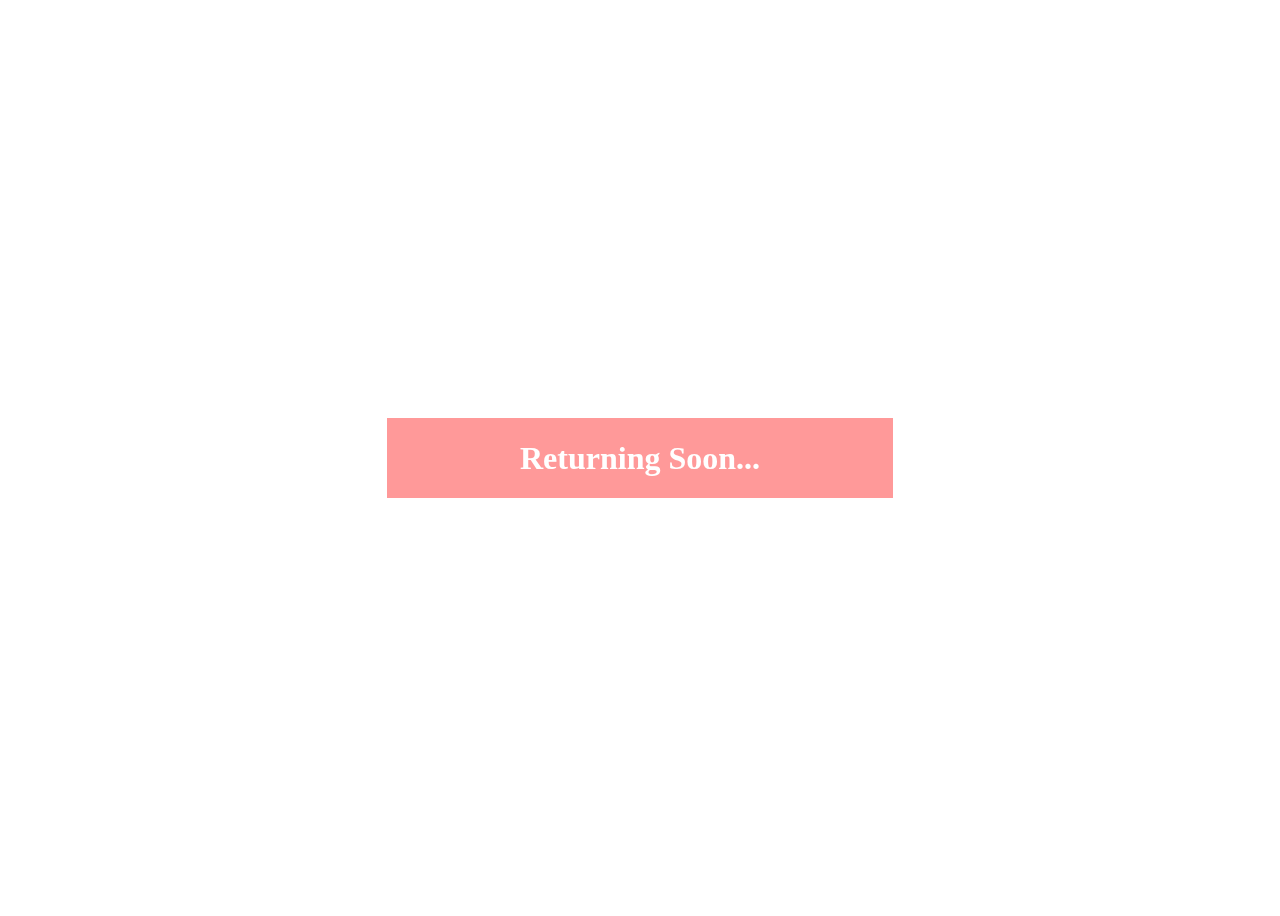
==== commit 22b5ce47: "Update index.html" ====
--- a/index.html
+++ b/index.html
@@ -1,9 +1,4 @@
 <!DOCTYPE HTML>
-<!--
-	Twenty by HTML5 UP
-	html5up.net | @ajlkn
-	Free for personal and commercial use under the CCA 3.0 license (html5up.net/license)
--->
 <html>
 	<head>
 		<title>YuzuRanger on Github</title>
@@ -12,7 +7,52 @@
 		<link rel="stylesheet" href="assets/css/main.css" />
 		<noscript><link rel="stylesheet" href="assets/css/noscript.css" /></noscript>
 	</head>
-	<body class="index">
-		Returning soon...
+	<body>
+		
+		<style>#background-video {
+  height: 100vh;
+  width: 100vw;
+  object-fit: cover;
+  position: fixed;
+  left: 0;
+  right: 0;
+  top: 0;
+  bottom: 0;
+  z-index: -1;
+}
+
+.page-wrapper {
+  width: 100%;
+  height: 100vh;
+  margin: 0px;
+  padding: 0px;
+  
+  display: flex;
+  justify-content: center; 
+  align-items: center;
+}
+
+h1 {
+  color: white;
+  text-align: center;
+}
+
+.content-box {
+  background: rgba(255, 0, 0, 0.4);
+  width: 40%;
+}
+
+			</style>
+		
+		<video id="background-video" autoplay="" muted="" loop="" playsinline="">
+    <source src="https://static.cargo.site/assets/backdrop/video/DTLA_1950.mov" type="video/mp4">
+</video>
+</video>
+
+<div class="page-wrapper">
+  <div class="content-box">
+  <h1>Returning Soon...</h1>
+    </div>
+</div>
 	</body>
 </html>
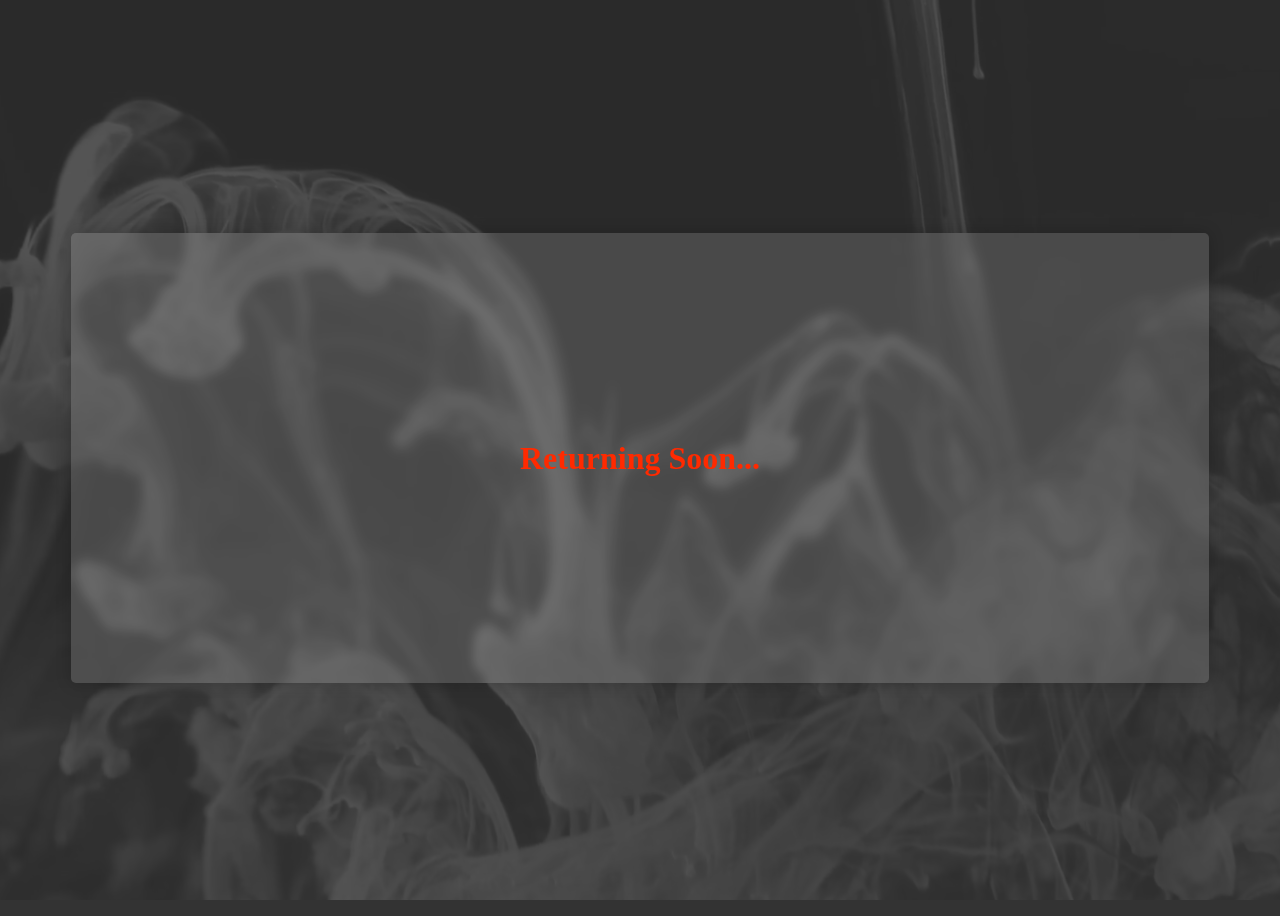
==== commit 5602d3d2: "Update index.html" ====
--- a/index.html
+++ b/index.html
@@ -9,7 +9,18 @@
 	</head>
 	<body>
 		
-		<style>#background-video {
+<style>
+:root {
+  --bkg: rgba(51, 51, 51, 1);
+  --vamp-red: rgba(255, 42, 0, 1);
+}
+
+
+body {
+  background-color: var(--bkg);
+}
+
+#background-video {
   height: 100vh;
   width: 100vw;
   object-fit: cover;
@@ -19,6 +30,8 @@
   top: 0;
   bottom: 0;
   z-index: -1;
+  
+  filter:opacity(20%);
 }
 
 .page-wrapper {
@@ -26,26 +39,36 @@
   height: 100vh;
   margin: 0px;
   padding: 0px;
-  
+
   display: flex;
-  justify-content: center; 
+  justify-content: center;
   align-items: center;
+  flex-wrap: wrap;
 }
 
 h1 {
-  color: white;
+  color: var(--vamp-red);
   text-align: center;
 }
 
 .content-box {
-  background: rgba(255, 0, 0, 0.4);
-  width: 40%;
+  width: 90%;
+  min-height: 50vh;
+  box-shadow: 0 0 1rem 0 rgba(0, 0, 0, 0.2);
+  border-radius: 5px;
+  background-color: rgba(255, 255, 255, 0.15);
+
+  backdrop-filter: blur(5px);
+
+  display: flex;
+  justify-content: center;
+  align-items: center;
 }
 
-			</style>
+</style>
 		
 		<video id="background-video" autoplay="" muted="" loop="" playsinline="">
-    <source src="https://static.cargo.site/assets/backdrop/video/DTLA_1950.mov" type="video/mp4">
+    <source src="https://yuzuranger.github.io/images/Video.m4v" type="video/mp4">
 </video>
 </video>
 
@@ -53,6 +76,8 @@
   <div class="content-box">
   <h1>Returning Soon...</h1>
     </div>
+
+  
 </div>
 	</body>
 </html>
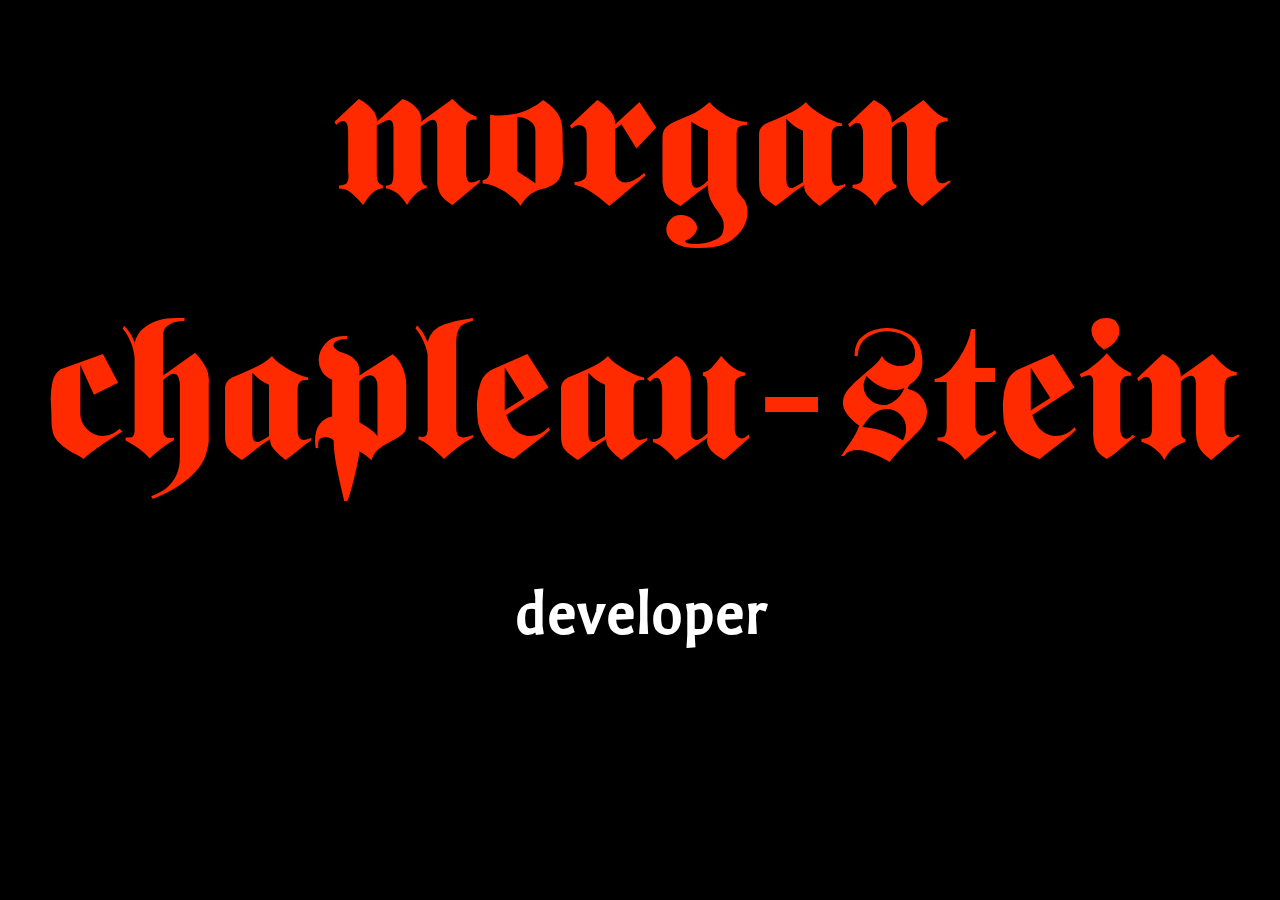
==== commit 5f7eac57: "Update index.html" ====
--- a/index.html
+++ b/index.html
@@ -3,81 +3,55 @@
 	<head>
 		<title>YuzuRanger on Github</title>
 		<meta charset="utf-8" />
-		<meta name="viewport" content="width=device-width, initial-scale=1, user-scalable=no" />
-		<link rel="stylesheet" href="assets/css/main.css" />
-		<noscript><link rel="stylesheet" href="assets/css/noscript.css" /></noscript>
+		<meta name="viewport" content="width=device-width, initial-scale=1">
+		<link rel="stylesheet" href="main.css" />
+		<script src="animations.js"></script>
+		<link rel="preconnect" href="https://fonts.googleapis.com">
+		<link rel="preconnect" href="https://fonts.gstatic.com" crossorigin>
+		<link href="https://fonts.googleapis.com/css2?family=Galdeano&display=swap" rel="stylesheet">
 	</head>
-	<body>
-		
-<style>
-:root {
-  --bkg: rgba(51, 51, 51, 1);
-  --vamp-red: rgba(255, 42, 0, 1);
-}
+<body onload="loadFunction()" style="margin:0;">
+  <div class="lds-heart" id="loader">
+    <div></div>
+  </div>
 
+  <div id="content" class="animate-bottom">
+    <div id="hero-back" class="animate-bottom"></div>
+    <div class="hero flex-centered">
+      <div class="text-box">
+        <h1>morgan chapleau-stein</h1>
+        <h2>developer</h2>
 
-body {
-  background-color: var(--bkg);
-}
+      </div>
+    </div>
+  </div>
 
-#background-video {
-  height: 100vh;
-  width: 100vw;
-  object-fit: cover;
-  position: fixed;
-  left: 0;
-  right: 0;
-  top: 0;
-  bottom: 0;
-  z-index: -1;
-  
-  filter:opacity(20%);
-}
+  <div id="hidden" class="animate-bottom">
 
-.page-wrapper {
-  width: 100%;
-  height: 100vh;
-  margin: 0px;
-  padding: 0px;
+    <div class="content-section">
+      <div class="content-wrapper flex-spaced">
+        <div class="third">
+          <img src="https://yuzuranger.github.io/images/statue.jpg" alt="visage of marble statue">
+        </div>
 
-  display: flex;
-  justify-content: center;
-  align-items: center;
-  flex-wrap: wrap;
-}
+        <div class="paragraph">
+          <img src="https://yuzuranger.github.io/images/container-with-heart-bk.png" alt="computer dialogue box">
+          <div class="box-holder">
+            <h2>Welcome</h2>
+            <h3>More content is coming soon. For now, let's get in touch?</h3>
+            <a href="mailto:m.chapleaustein@gmail.com">
+              <i class="fa fa-envelope-o" id="email"></i></a>
+            <a href="https://www.linkedin.com/in/chapleaustein/">
+              <i class="fa fa-linkedin" id="linkedin"></i></a>
+            <a href="https://github.com/YuzuRanger">
+              <i class="fa fa-github github" id="github"></i></a>
+          </div>
+        </div>
 
-h1 {
-  color: var(--vamp-red);
-  text-align: center;
-}
-
-.content-box {
-  width: 90%;
-  min-height: 50vh;
-  box-shadow: 0 0 1rem 0 rgba(0, 0, 0, 0.2);
-  border-radius: 5px;
-  background-color: rgba(255, 255, 255, 0.15);
-
-  backdrop-filter: blur(5px);
-
-  display: flex;
-  justify-content: center;
-  align-items: center;
-}
-
-</style>
-		
-		<video id="background-video" autoplay="" muted="" loop="" playsinline="">
-    <source src="https://yuzuranger.github.io/images/Video.m4v" type="video/mp4">
-</video>
-</video>
-
-<div class="page-wrapper">
-  <div class="content-box">
-  <h1>Returning Soon...</h1>
+      </div>
     </div>
 
-  
-</div>
-	</body>
+  </div>
+
+</body>
 </html>
--- a/main.css
+++ b/main.css
@@ -0,0 +1,257 @@
+:root {
+  --bkg: rgba(0, 0, 0, 1);
+  --bkg-grey: rgba(51, 51, 51, 1);
+  --vamp-red: rgba(255, 42, 0, 1);
+}
+
+/* loading */
+#loader {
+  position: absolute;
+  left: 50%;
+  top: 50%;
+  z-index: 1;
+}
+.lds-heart {
+  display: inline-block;
+  position: relative;
+  width: 80px;
+  height: 80px;
+  transform: rotate(45deg);
+  transform-origin: 40px 40px;
+}
+.lds-heart div {
+  top: 32px;
+  left: 32px;
+  position: absolute;
+  width: 32px;
+  height: 32px;
+  background: #fff;
+  animation: lds-heart 1.2s infinite cubic-bezier(0.215, 0.61, 0.355, 1);
+}
+.lds-heart div:after,
+.lds-heart div:before {
+  content: " ";
+  position: absolute;
+  display: block;
+  width: 32px;
+  height: 32px;
+  background: #fff;
+}
+.lds-heart div:before {
+  left: -24px;
+  border-radius: 50% 0 0 50%;
+}
+.lds-heart div:after {
+  top: -24px;
+  border-radius: 50% 50% 0 0;
+}
+@keyframes lds-heart {
+  0% {
+    transform: scale(0.95);
+  }
+  5% {
+    transform: scale(1.1);
+  }
+  39% {
+    transform: scale(0.85);
+  }
+  45% {
+    transform: scale(1);
+  }
+  60% {
+    transform: scale(0.95);
+  }
+  100% {
+    transform: scale(0.9);
+  }
+}
+
+/*animate in content below */
+.animate-bottom {
+  position: relative;
+  -webkit-animation-name: animatebottom;
+  -webkit-animation-duration: 1s;
+  animation-name: animatebottom;
+  animation-duration: 1s;
+}
+@-webkit-keyframes animatebottom {
+  from {
+    bottom: -100px;
+    opacity: 0;
+  }
+  to {
+    bottom: 0px;
+    opacity: 1;
+  }
+}
+@keyframes animatebottom {
+  from {
+    bottom: -100px;
+    opacity: 0;
+  }
+  to {
+    bottom: 0;
+    opacity: 1;
+  }
+}
+#content {
+  display: none;
+}
+
+@font-face {
+  font-family: Rubik;
+  src: url("https://yuzuranger.github.io/fonts/Rubik-VariableFont_wght.woff2")
+      format("woff2"),
+    url("https://yuzuranger.github.io/fonts/Rubik-VariableFont_wght.woff")
+      format("woff");
+}
+
+@font-face {
+  font-family: FetteUNZFraktur;
+  src: url("https://yuzuranger.github.io/fonts/FetteUNZFraktur.woff2")
+      format("woff2"),
+    url("https://yuzuranger.github.io/fonts/FetteUNZFraktur.woff")
+      format("woff");
+}
+
+@font-face {
+  font-family: BradleyGratis;
+  src: url("https://yuzuranger.github.io/fonts/BradleyGratis.woff2")
+      format("woff2"),
+    url("https://yuzuranger.github.io/fonts/BradleyGratis.woff") format("woff");
+}
+
+body {
+  background-color: var(--bkg);
+  font-family: "Rubik", sans-serif;
+}
+
+h1 {
+  color: var(--vamp-red);
+  text-align: center;
+  font-family: "FetteUNZFraktur", Helvetica, Arial, sans-serif;
+  font-size: 12rem;
+  margin: 0;
+}
+
+h2 {
+  font-family: "Galdeano", sans-serif;
+  color: white;
+  text-align: center;
+  font-size: 4rem;
+}
+
+.hero {
+  height: 80vh;
+  z-index: 1;
+}
+
+.flex-centered {
+  display: flex;
+  justify-content: center;
+  align-items: center;
+}
+
+.flex-around {
+  display: flex;
+  justify-content: space-around;
+  align-items: center;
+  flex-wrap: wrap;
+}
+
+.flex-spaced {
+  display: flex;
+  justify-content: space-between;
+  align-items: stretch;
+  flex-wrap: wrap;
+}
+
+.logo {
+  width: 10vw;
+  display: inline;
+}
+
+#hero-back {
+  display: none;
+  position: absolute;
+  z-index: -1;
+  bottom: 0;
+  right: 0;
+  width: 100%;
+  height: 100%;
+  background-image: url("https://yuzuranger.github.io/images/marble-bust-opt-blackmat.png");
+  background-position: center right;
+  background-repeat: no-repeat;
+  background-size: contain;
+}
+
+#hidden {
+  display: none;
+}
+
+.content-section {
+  min-height: 30vh;
+  padding: 10vh 0;
+}
+
+.third {
+  width: 30vw;
+}
+
+.third img {
+  width: 100%;
+}
+
+.box-holder {
+  text-align: left;
+
+  position: absolute;
+  top: 50%;
+  left: 50%;
+  transform: translate(-50%, -50%);
+}
+
+.paragraph {
+  flex-grow: 2;
+  position: relative;
+}
+
+.paragraph img {
+  width: 100%;
+}
+
+#email,
+#linkedin,
+#github {
+  font-size: 8em;
+  background-color: var(--vamp-red);
+  color: #fff;
+  box-shadow: 2px 2px 2px #00000080, 10px 1px 12px #00000080,
+    2px 2px 10px #00000080, 2px 2px 3px #00000080, inset 2px 2px 10px #00000080,
+    inset 2px 2px 10px #00000080, inset 2px 2px 10px #00000080,
+    inset 2px 2px 10px #00000080;
+  border-radius: 29px;
+  padding: 11px 19px;
+  margin: 0 40px;
+  animation: animate 3s linear infinite;
+  text-shadow: 0 0 50px black, 0 0 100px var(--vamp-red),
+    0 0 150px var(--vamp-red), 0 0 200px var(--vamp-red);
+}
+
+@keyframes animate {
+  0% {
+    filter: opacity(70%);
+  }
+  50% {
+    filter: opacity(100%);
+  }
+  100% {
+    filter: opacity(70%);
+  }
+}
+
+h3 {
+  color: white;
+  text-align: center;
+  margin-bottom: 15vh;
+}
